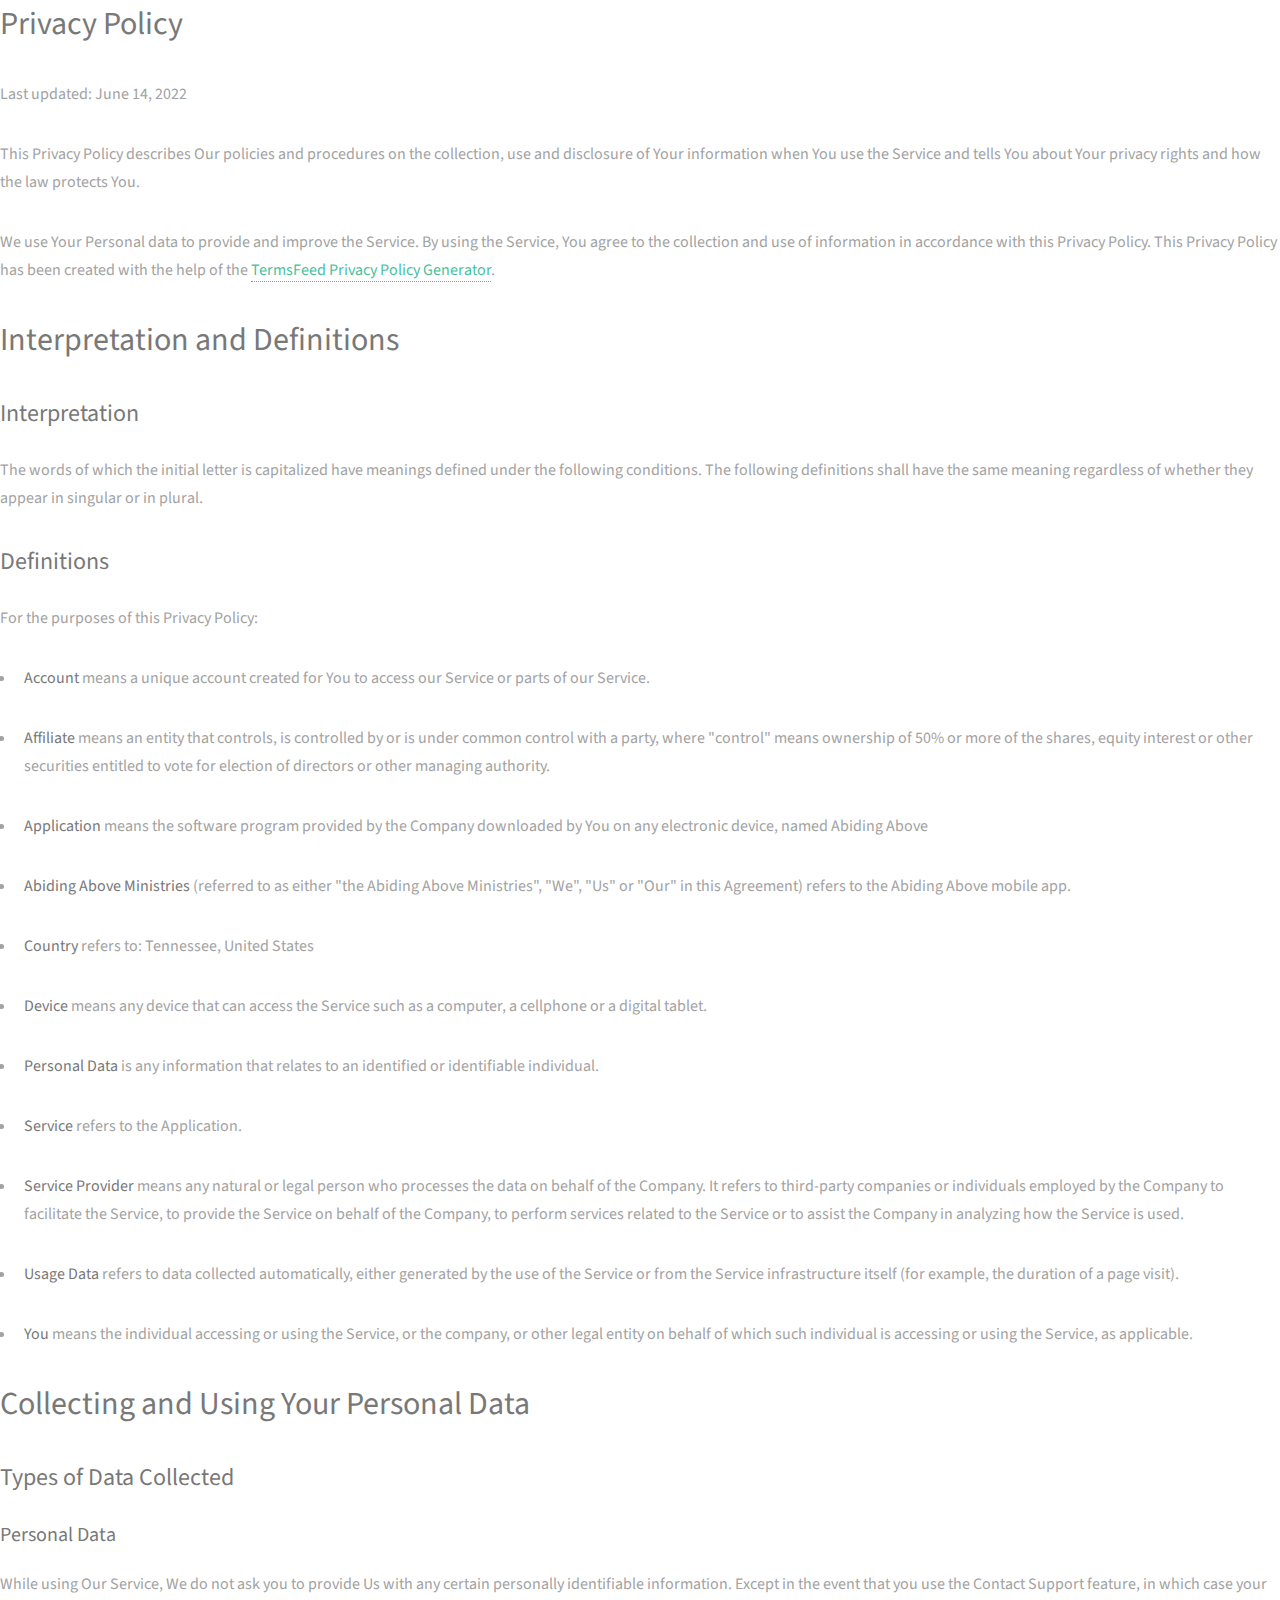
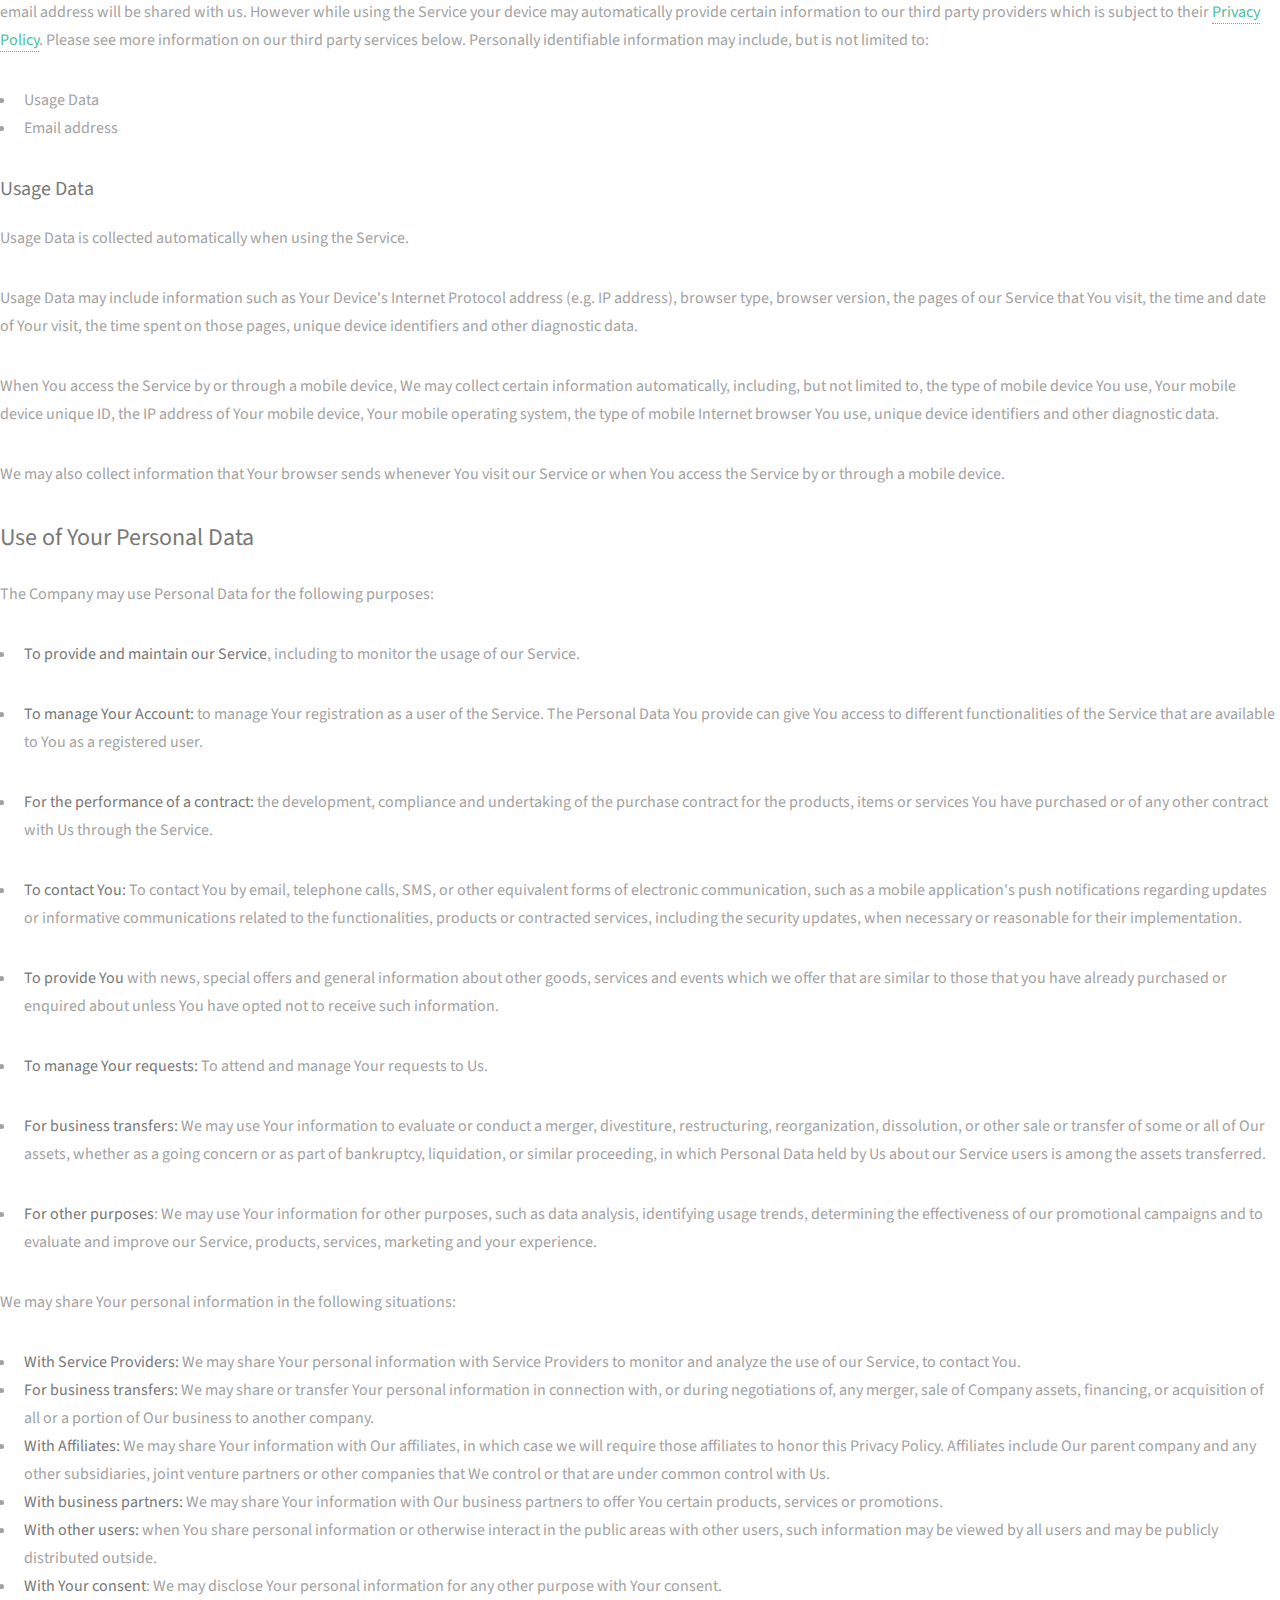
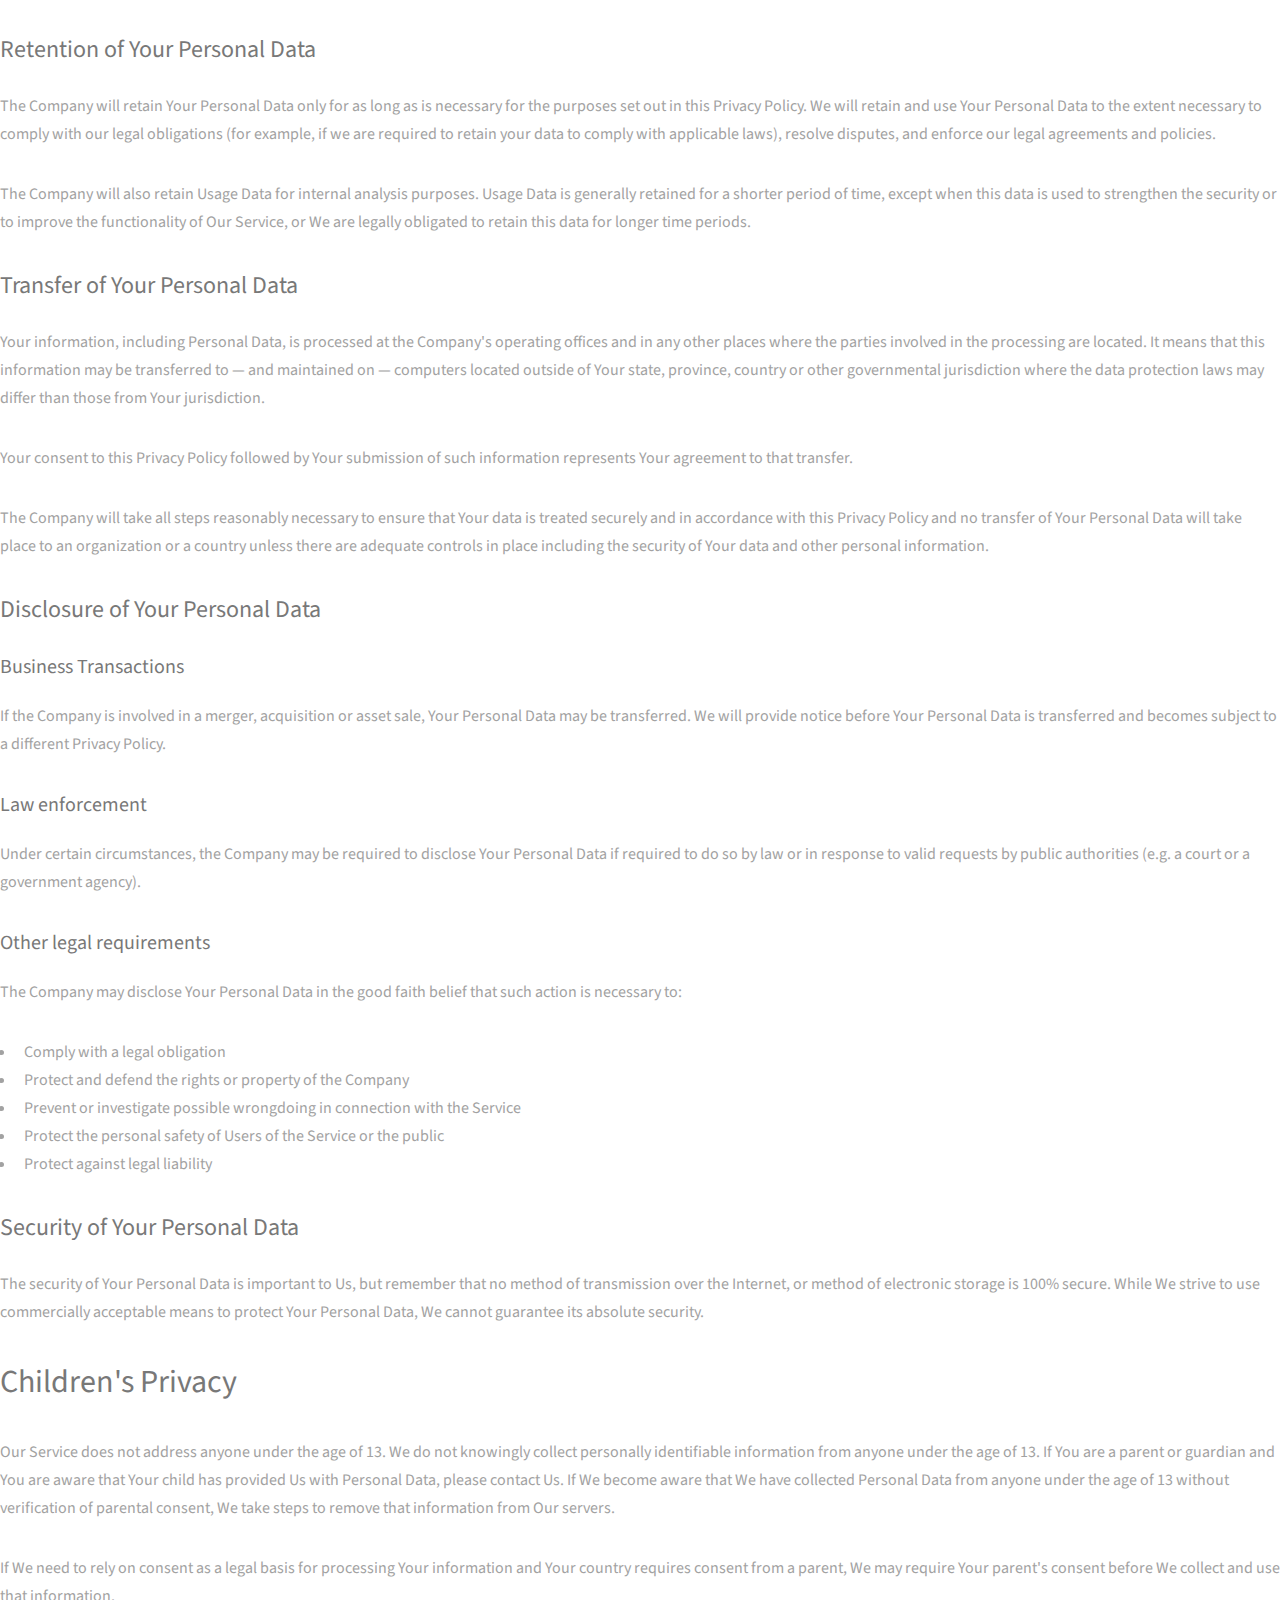
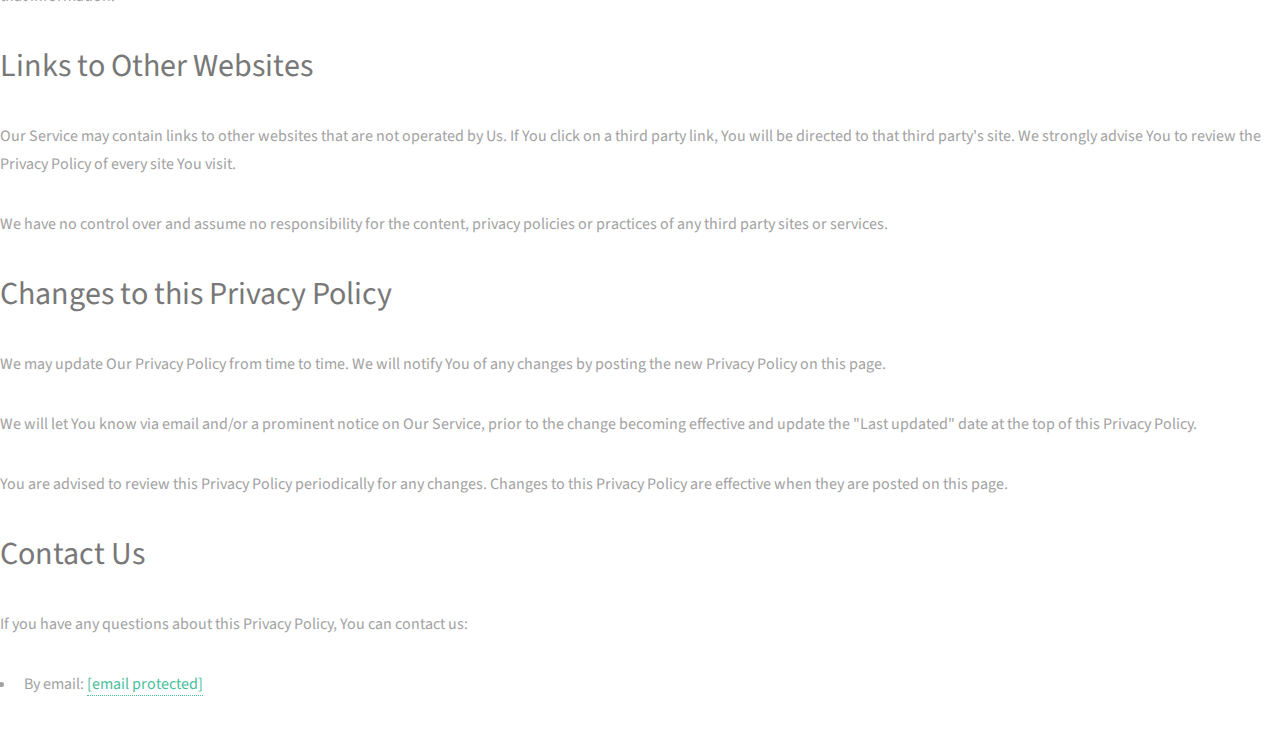
==== AAPrivacyPolicy.html @ 8db4593c "Add Privacy Policy html file(unfinished)" ====
<head>
    <title>Abiding Above Privacy Policy</title>
    <meta charset="utf-8" />
    <meta name="viewport" content="width=device-width, initial-scale=1, user-scalable=no" />
    <link rel="stylesheet" href="assets/css/main.css" />
</head>

<body>
    <h1>Privacy Policy</h1>
    <p>Last updated: June 14, 2022</p>
    <p>This Privacy Policy describes Our policies and procedures on the collection, use and disclosure of Your information when You use the Service and tells You about Your privacy rights and how the law protects You.</p>
    <p>We use Your Personal data to provide and improve the Service. By using the Service, You agree to the collection and use of information in accordance with this Privacy Policy. This Privacy Policy has been created with the help of the <a href="https://www.termsfeed.com/privacy-policy-generator/" target="_blank">TermsFeed Privacy Policy Generator</a>.</p>
    <h1>Interpretation and Definitions</h1>
    <h2>Interpretation</h2>
    <p>The words of which the initial letter is capitalized have meanings defined under the following conditions. The following definitions shall have the same meaning regardless of whether they appear in singular or in plural.</p>
    <h2>Definitions</h2>
    <p>For the purposes of this Privacy Policy:</p>
    <ul>
    <li>
    <p><strong>Account</strong> means a unique account created for You to access our Service or parts of our Service.</p>
    </li>
    <li>
    <p><strong>Affiliate</strong> means an entity that controls, is controlled by or is under common control with a party, where &quot;control&quot; means ownership of 50% or more of the shares, equity interest or other securities entitled to vote for election of directors or other managing authority.</p>
    </li>
    <li>
    <p><strong>Application</strong> means the software program provided by the Company downloaded by You on any electronic device, named Abiding Above</p>
    </li>
    <li>
    <p><strong>Abiding Above Ministries</strong> (referred to as either &quot;the Abiding Above Ministries&quot;, &quot;We&quot;, &quot;Us&quot; or &quot;Our&quot; in this Agreement) refers to the Abiding Above mobile app.</p>
    </li>
    <li>
    <p><strong>Country</strong> refers to: Tennessee, United States</p>
    </li>
    <li>
    <p><strong>Device</strong> means any device that can access the Service such as a computer, a cellphone or a digital tablet.</p>
    </li>
    <li>
    <p><strong>Personal Data</strong> is any information that relates to an identified or identifiable individual.</p>
    </li>
    <li>
    <p><strong>Service</strong> refers to the Application.</p>
    </li>
    <li>
    <p><strong>Service Provider</strong> means any natural or legal person who processes the data on behalf of the Company. It refers to third-party companies or individuals employed by the Company to facilitate the Service, to provide the Service on behalf of the Company, to perform services related to the Service or to assist the Company in analyzing how the Service is used.</p>
    </li>
    <li>
    <p><strong>Usage Data</strong> refers to data collected automatically, either generated by the use of the Service or from the Service infrastructure itself (for example, the duration of a page visit).</p>
    </li>
    <li>
    <p><strong>You</strong> means the individual accessing or using the Service, or the company, or other legal entity on behalf of which such individual is accessing or using the Service, as applicable.</p>
    </li>
    </ul>
    <h1>Collecting and Using Your Personal Data</h1>
    <h2>Types of Data Collected</h2>
    <h3>Personal Data</h3>
    <p>While using Our Service, We do not ask you to provide Us with any certain personally identifiable information. Except in the event that you use the Contact Support feature, in which case your email address will be shared with us.  However while using the Service your device may automatically provide certain information to our third party providers which is subject to their <a href="https://policies.google.com/privacy" target="_blank">Privacy Policy</a>.  Please see more information on our third party services below.  Personally identifiable information may include, but is not limited to:</p>
    <ul>
    <li>Usage Data</li>
    <li>Email address</li>
    </ul>
    <h3>Usage Data</h3>
    <p>Usage Data is collected automatically when using the Service.</p>
    <p>Usage Data may include information such as Your Device's Internet Protocol address (e.g. IP address), browser type, browser version, the pages of our Service that You visit, the time and date of Your visit, the time spent on those pages, unique device identifiers and other diagnostic data.</p>
    <p>When You access the Service by or through a mobile device, We may collect certain information automatically, including, but not limited to, the type of mobile device You use, Your mobile device unique ID, the IP address of Your mobile device, Your mobile operating system, the type of mobile Internet browser You use, unique device identifiers and other diagnostic data.</p>
    <p>We may also collect information that Your browser sends whenever You visit our Service or when You access the Service by or through a mobile device.</p>
    <h2>Use of Your Personal Data</h2>
    <p>The Company may use Personal Data for the following purposes:</p>
    <ul>
    <li>
    <p><strong>To provide and maintain our Service</strong>, including to monitor the usage of our Service.</p>
    </li>
    <li>
    <p><strong>To manage Your Account:</strong> to manage Your registration as a user of the Service. The Personal Data You provide can give You access to different functionalities of the Service that are available to You as a registered user.</p>
    </li>
    <li>
    <p><strong>For the performance of a contract:</strong> the development, compliance and undertaking of the purchase contract for the products, items or services You have purchased or of any other contract with Us through the Service.</p>
    </li>
    <li>
    <p><strong>To contact You:</strong> To contact You by email, telephone calls, SMS, or other equivalent forms of electronic communication, such as a mobile application's push notifications regarding updates or informative communications related to the functionalities, products or contracted services, including the security updates, when necessary or reasonable for their implementation.</p>
    </li>
    <li>
    <p><strong>To provide You</strong> with news, special offers and general information about other goods, services and events which we offer that are similar to those that you have already purchased or enquired about unless You have opted not to receive such information.</p>
    </li>
    <li>
    <p><strong>To manage Your requests:</strong> To attend and manage Your requests to Us.</p>
    </li>
    <li>
    <p><strong>For business transfers:</strong> We may use Your information to evaluate or conduct a merger, divestiture, restructuring, reorganization, dissolution, or other sale or transfer of some or all of Our assets, whether as a going concern or as part of bankruptcy, liquidation, or similar proceeding, in which Personal Data held by Us about our Service users is among the assets transferred.</p>
    </li>
    <li>
    <p><strong>For other purposes</strong>: We may use Your information for other purposes, such as data analysis, identifying usage trends, determining the effectiveness of our promotional campaigns and to evaluate and improve our Service, products, services, marketing and your experience.</p>
    </li>
    </ul>
    <p>We may share Your personal information in the following situations:</p>
    <ul>
    <li><strong>With Service Providers:</strong> We may share Your personal information with Service Providers to monitor and analyze the use of our Service, to contact You.</li>
    <li><strong>For business transfers:</strong> We may share or transfer Your personal information in connection with, or during negotiations of, any merger, sale of Company assets, financing, or acquisition of all or a portion of Our business to another company.</li>
    <li><strong>With Affiliates:</strong> We may share Your information with Our affiliates, in which case we will require those affiliates to honor this Privacy Policy. Affiliates include Our parent company and any other subsidiaries, joint venture partners or other companies that We control or that are under common control with Us.</li>
    <li><strong>With business partners:</strong> We may share Your information with Our business partners to offer You certain products, services or promotions.</li>
    <li><strong>With other users:</strong> when You share personal information or otherwise interact in the public areas with other users, such information may be viewed by all users and may be publicly distributed outside.</li>
    <li><strong>With Your consent</strong>: We may disclose Your personal information for any other purpose with Your consent.</li>
    </ul>
    <h2>Retention of Your Personal Data</h2>
    <p>The Company will retain Your Personal Data only for as long as is necessary for the purposes set out in this Privacy Policy. We will retain and use Your Personal Data to the extent necessary to comply with our legal obligations (for example, if we are required to retain your data to comply with applicable laws), resolve disputes, and enforce our legal agreements and policies.</p>
    <p>The Company will also retain Usage Data for internal analysis purposes. Usage Data is generally retained for a shorter period of time, except when this data is used to strengthen the security or to improve the functionality of Our Service, or We are legally obligated to retain this data for longer time periods.</p>
    <h2>Transfer of Your Personal Data</h2>
    <p>Your information, including Personal Data, is processed at the Company's operating offices and in any other places where the parties involved in the processing are located. It means that this information may be transferred to — and maintained on — computers located outside of Your state, province, country or other governmental jurisdiction where the data protection laws may differ than those from Your jurisdiction.</p>
    <p>Your consent to this Privacy Policy followed by Your submission of such information represents Your agreement to that transfer.</p>
    <p>The Company will take all steps reasonably necessary to ensure that Your data is treated securely and in accordance with this Privacy Policy and no transfer of Your Personal Data will take place to an organization or a country unless there are adequate controls in place including the security of Your data and other personal information.</p>
    <h2>Disclosure of Your Personal Data</h2>
    <h3>Business Transactions</h3>
    <p>If the Company is involved in a merger, acquisition or asset sale, Your Personal Data may be transferred. We will provide notice before Your Personal Data is transferred and becomes subject to a different Privacy Policy.</p>
    <h3>Law enforcement</h3>
    <p>Under certain circumstances, the Company may be required to disclose Your Personal Data if required to do so by law or in response to valid requests by public authorities (e.g. a court or a government agency).</p>
    <h3>Other legal requirements</h3>
    <p>The Company may disclose Your Personal Data in the good faith belief that such action is necessary to:</p>
    <ul>
    <li>Comply with a legal obligation</li>
    <li>Protect and defend the rights or property of the Company</li>
    <li>Prevent or investigate possible wrongdoing in connection with the Service</li>
    <li>Protect the personal safety of Users of the Service or the public</li>
    <li>Protect against legal liability</li>
    </ul>
    <h2>Security of Your Personal Data</h2>
    <p>The security of Your Personal Data is important to Us, but remember that no method of transmission over the Internet, or method of electronic storage is 100% secure. While We strive to use commercially acceptable means to protect Your Personal Data, We cannot guarantee its absolute security.</p>
    <h1>Children's Privacy</h1>
    <p>Our Service does not address anyone under the age of 13. We do not knowingly collect personally identifiable information from anyone under the age of 13. If You are a parent or guardian and You are aware that Your child has provided Us with Personal Data, please contact Us. If We become aware that We have collected Personal Data from anyone under the age of 13 without verification of parental consent, We take steps to remove that information from Our servers.</p>
    <p>If We need to rely on consent as a legal basis for processing Your information and Your country requires consent from a parent, We may require Your parent's consent before We collect and use that information.</p>
    <h1>Links to Other Websites</h1>
    <p>Our Service may contain links to other websites that are not operated by Us. If You click on a third party link, You will be directed to that third party's site. We strongly advise You to review the Privacy Policy of every site You visit.</p>
    <p>We have no control over and assume no responsibility for the content, privacy policies or practices of any third party sites or services.</p>
    <h1>Changes to this Privacy Policy</h1>
    <p>We may update Our Privacy Policy from time to time. We will notify You of any changes by posting the new Privacy Policy on this page.</p>
    <p>We will let You know via email and/or a prominent notice on Our Service, prior to the change becoming effective and update the &quot;Last updated&quot; date at the top of this Privacy Policy.</p>
    <p>You are advised to review this Privacy Policy periodically for any changes. Changes to this Privacy Policy are effective when they are posted on this page.</p>
    <h1>Contact Us</h1>
    <p>If you have any questions about this Privacy Policy, You can contact us:</p>
    <ul>
    <li>By email: <a href="/cdn-cgi/l/email-protection" class="__cf_email__" data-cfemail="6d0e0509020a081e09081b2d0a000c0401430e0200">[email&#160;protected]</a></li>
    </ul><script data-cfasync="false" src="/cdn-cgi/scripts/5c5dd728/cloudflare-static/email-decode.min.js"></script>   
</body>
---- assets/css/main.css ----
@import url("fontawesome-all.min.css");
@import url("https://fonts.googleapis.com/css?family=Source+Sans+Pro:400,400italic");

/*
	Strata by HTML5 UP
	html5up.net | @ajlkn
	Free for personal and commercial use under the CCA 3.0 license (html5up.net/license)
*/

html, body, div, span, applet, object,
iframe, h1, h2, h3, h4, h5, h6, p, blockquote,
pre, a, abbr, acronym, address, big, cite,
code, del, dfn, em, img, ins, kbd, q, s, samp,
small, strike, strong, sub, sup, tt, var, b,
u, i, center, dl, dt, dd, ol, ul, li, fieldset,
form, label, legend, table, caption, tbody,
tfoot, thead, tr, th, td, article, aside,
canvas, details, embed, figure, figcaption,
footer, header, hgroup, menu, nav, output, ruby,
section, summary, time, mark, audio, video {
	margin: 0;
	padding: 0;
	border: 0;
	font-size: 100%;
	font: inherit;
	vertical-align: baseline;}

article, aside, details, figcaption, figure,
footer, header, hgroup, menu, nav, section {
	display: block;}

body {
	line-height: 1;
}

ol, ul {
	list-style: none;
}

blockquote, q {
	quotes: none;
}

	blockquote:before, blockquote:after, q:before, q:after {
		content: '';
		content: none;
	}

table {
	border-collapse: collapse;
	border-spacing: 0;
}

body {
	-webkit-text-size-adjust: none;
}

mark {
	background-color: transparent;
	color: inherit;
}

input::-moz-focus-inner {
	border: 0;
	padding: 0;
}

input, select, textarea {
	-moz-appearance: none;
	-webkit-appearance: none;
	-ms-appearance: none;
	appearance: none;
}

/* Basic */

	html {
		box-sizing: border-box;
	}

	*, *:before, *:after {
		box-sizing: inherit;
	}

	body {
		background: #fff;
	}

		body.is-preload *, body.is-preload *:before, body.is-preload *:after {
			-moz-animation: none !important;
			-webkit-animation: none !important;
			-ms-animation: none !important;
			animation: none !important;
			-moz-transition: none !important;
			-webkit-transition: none !important;
			-ms-transition: none !important;
			transition: none !important;
		}

	body, input, select, textarea {
		color: #a2a2a2;
		font-family: "Source Sans Pro", Helvetica, sans-serif;
		font-size: 16pt;
		font-weight: 400;
		line-height: 1.75em;
	}

	a {
		-moz-transition: color 0.2s ease-in-out, border-color 0.2s ease-in-out;
		-webkit-transition: color 0.2s ease-in-out, border-color 0.2s ease-in-out;
		-ms-transition: color 0.2s ease-in-out, border-color 0.2s ease-in-out;
		transition: color 0.2s ease-in-out, border-color 0.2s ease-in-out;
		border-bottom: dotted 1px;
		color: #49bf9d;
		text-decoration: none;
	}

		a:hover {
			border-bottom-color: transparent;
			color: #49bf9d !important;
			text-decoration: none;
		}

	strong, b {
		color: #787878;
		font-weight: 400;
	}

	em, i {
		font-style: italic;
	}

	p {
		margin: 0 0 2em 0;
	}

	h1, h2, h3, h4, h5, h6 {
		color: #787878;
		font-weight: 400;
		line-height: 1em;
		margin: 0 0 1em 0;
	}

		h1 a, h2 a, h3 a, h4 a, h5 a, h6 a {
			color: inherit;
			text-decoration: none;
		}

	h1 {
		font-size: 2em;
		line-height: 1.5em;
	}

	h2 {
		font-size: 1.5em;
		line-height: 1.5em;
	}

	h3 {
		font-size: 1.25em;
		line-height: 1.5em;
	}

	h4 {
		font-size: 1.1em;
		line-height: 1.5em;
	}

	h5 {
		font-size: 0.9em;
		line-height: 1.5em;
	}

	h6 {
		font-size: 0.7em;
		line-height: 1.5em;
	}

	sub {
		font-size: 0.8em;
		position: relative;
		top: 0.5em;
	}

	sup {
		font-size: 0.8em;
		position: relative;
		top: -0.5em;
	}

	hr {
		border: 0;
		border-bottom: solid 2px #efefef;
		margin: 2em 0;
	}

		hr.major {
			margin: 3em 0;
		}

	blockquote {
		border-left: solid 6px #efefef;
		font-style: italic;
		margin: 0 0 2em 0;
		padding: 0.5em 0 0.5em 1.5em;
	}

	code {
		background: #f7f7f7;
		border-radius: 0.35em;
		border: solid 2px #efefef;
		font-family: "Courier New", monospace;
		font-size: 0.9em;
		margin: 0 0.25em;
		padding: 0.25em 0.65em;
	}

	pre {
		-webkit-overflow-scrolling: touch;
		font-family: "Courier New", monospace;
		font-size: 0.9em;
		margin: 0 0 2em 0;
	}

		pre code {
			display: block;
			line-height: 1.75em;
			padding: 1em 1.5em;
			overflow-x: auto;
		}

	.align-left {
		text-align: left;
	}

	.align-center {
		text-align: center;
	}

	.align-right {
		text-align: right;
	}

/* Container */

	.container {
		margin: 0 auto;
		max-width: calc(100% - 4em);
		width: 100%;
	}

		.container.xsmall {
			width: 25%;
		}

		.container.small {
			width: 50%;
		}

		.container.medium {
			width: 75%;
		}

		.container.large {
			width: 125%;
		}

		.container.xlarge {
			width: 150%;
		}

		.container.max {
			width: 100%;
		}

		@media screen and (max-width: 980px) {

			.container {
				width: 100% !important;
				max-width: 100% !important;
			}

		}

		@media screen and (max-width: 480px) {

			.container {
				max-width: calc(100% - 3em);
			}

		}

/* Row */

	.row {
		display: flex;
		flex-wrap: wrap;
		box-sizing: border-box;
		align-items: stretch;
	}

		.row > * {
			box-sizing: border-box;
		}

		.row.gtr-uniform > * > :last-child {
			margin-bottom: 0;
		}

		.row.aln-left {
			justify-content: flex-start;
		}

		.row.aln-center {
			justify-content: center;
		}

		.row.aln-right {
			justify-content: flex-end;
		}

		.row.aln-top {
			align-items: flex-start;
		}

		.row.aln-middle {
			align-items: center;
		}

		.row.aln-bottom {
			align-items: flex-end;
		}

		.row > .imp {
			order: -1;
		}

		.row > .col-1 {
			width: 8.33333%;
		}

		.row > .off-1 {
			margin-left: 8.33333%;
		}

		.row > .col-2 {
			width: 16.66667%;
		}

		.row > .off-2 {
			margin-left: 16.66667%;
		}

		.row > .col-3 {
			width: 25%;
		}

		.row > .off-3 {
			margin-left: 25%;
		}

		.row > .col-4 {
			width: 33.33333%;
		}

		.row > .off-4 {
			margin-left: 33.33333%;
		}

		.row > .col-5 {
			width: 41.66667%;
		}

		.row > .off-5 {
			margin-left: 41.66667%;
		}

		.row > .col-6 {
			width: 50%;
		}

		.row > .off-6 {
			margin-left: 50%;
		}

		.row > .col-7 {
			width: 58.33333%;
		}

		.row > .off-7 {
			margin-left: 58.33333%;
		}

		.row > .col-8 {
			width: 66.66667%;
		}

		.row > .off-8 {
			margin-left: 66.66667%;
		}

		.row > .col-9 {
			width: 75%;
		}

		.row > .off-9 {
			margin-left: 75%;
		}

		.row > .col-10 {
			width: 83.33333%;
		}

		.row > .off-10 {
			margin-left: 83.33333%;
		}

		.row > .col-11 {
			width: 91.66667%;
		}

		.row > .off-11 {
			margin-left: 91.66667%;
		}

		.row > .col-12 {
			width: 100%;
		}

		.row > .off-12 {
			margin-left: 100%;
		}

		.row.gtr-0 {
			margin-top: 0;
			margin-left: 0em;
		}

			.row.gtr-0 > * {
				padding: 0 0 0 0em;
			}

			.row.gtr-0.gtr-uniform {
				margin-top: 0em;
			}

				.row.gtr-0.gtr-uniform > * {
					padding-top: 0em;
				}

		.row.gtr-25 {
			margin-top: 0;
			margin-left: -0.625em;
		}

			.row.gtr-25 > * {
				padding: 0 0 0 0.625em;
			}

			.row.gtr-25.gtr-uniform {
				margin-top: -0.625em;
			}

				.row.gtr-25.gtr-uniform > * {
					padding-top: 0.625em;
				}

		.row.gtr-50 {
			margin-top: 0;
			margin-left: -1.25em;
		}

			.row.gtr-50 > * {
				padding: 0 0 0 1.25em;
			}

			.row.gtr-50.gtr-uniform {
				margin-top: -1.25em;
			}

				.row.gtr-50.gtr-uniform > * {
					padding-top: 1.25em;
				}

		.row {
			margin-top: 0;
			margin-left: -2.5em;
		}

			.row > * {
				padding: 0 0 0 2.5em;
			}

			.row.gtr-uniform {
				margin-top: -2.5em;
			}

				.row.gtr-uniform > * {
					padding-top: 2.5em;
				}

		.row.gtr-150 {
			margin-top: 0;
			margin-left: -3.75em;
		}

			.row.gtr-150 > * {
				padding: 0 0 0 3.75em;
			}

			.row.gtr-150.gtr-uniform {
				margin-top: -3.75em;
			}

				.row.gtr-150.gtr-uniform > * {
					padding-top: 3.75em;
				}

		.row.gtr-200 {
			margin-top: 0;
			margin-left: -5em;
		}

			.row.gtr-200 > * {
				padding: 0 0 0 5em;
			}

			.row.gtr-200.gtr-uniform {
				margin-top: -5em;
			}

				.row.gtr-200.gtr-uniform > * {
					padding-top: 5em;
				}

		@media screen and (max-width: 1800px) {

			.row {
				display: flex;
				flex-wrap: wrap;
				box-sizing: border-box;
				align-items: stretch;
			}

				.row > * {
					box-sizing: border-box;
				}

				.row.gtr-uniform > * > :last-child {
					margin-bottom: 0;
				}

				.row.aln-left {
					justify-content: flex-start;
				}

				.row.aln-center {
					justify-content: center;
				}

				.row.aln-right {
					justify-content: flex-end;
				}

				.row.aln-top {
					align-items: flex-start;
				}

				.row.aln-middle {
					align-items: center;
				}

				.row.aln-bottom {
					align-items: flex-end;
				}

				.row > .imp-xlarge {
					order: -1;
				}

				.row > .col-1-xlarge {
					width: 8.33333%;
				}

				.row > .off-1-xlarge {
					margin-left: 8.33333%;
				}

				.row > .col-2-xlarge {
					width: 16.66667%;
				}

				.row > .off-2-xlarge {
					margin-left: 16.66667%;
				}

				.row > .col-3-xlarge {
					width: 25%;
				}

				.row > .off-3-xlarge {
					margin-left: 25%;
				}

				.row > .col-4-xlarge {
					width: 33.33333%;
				}

				.row > .off-4-xlarge {
					margin-left: 33.33333%;
				}

				.row > .col-5-xlarge {
					width: 41.66667%;
				}

				.row > .off-5-xlarge {
					margin-left: 41.66667%;
				}

				.row > .col-6-xlarge {
					width: 50%;
				}

				.row > .off-6-xlarge {
					margin-left: 50%;
				}

				.row > .col-7-xlarge {
					width: 58.33333%;
				}

				.row > .off-7-xlarge {
					margin-left: 58.33333%;
				}

				.row > .col-8-xlarge {
					width: 66.66667%;
				}

				.row > .off-8-xlarge {
					margin-left: 66.66667%;
				}

				.row > .col-9-xlarge {
					width: 75%;
				}

				.row > .off-9-xlarge {
					margin-left: 75%;
				}

				.row > .col-10-xlarge {
					width: 83.33333%;
				}

				.row > .off-10-xlarge {
					margin-left: 83.33333%;
				}

				.row > .col-11-xlarge {
					width: 91.66667%;
				}

				.row > .off-11-xlarge {
					margin-left: 91.66667%;
				}

				.row > .col-12-xlarge {
					width: 100%;
				}

				.row > .off-12-xlarge {
					margin-left: 100%;
				}

				.row.gtr-0 {
					margin-top: 0;
					margin-left: 0em;
				}

					.row.gtr-0 > * {
						padding: 0 0 0 0em;
					}

					.row.gtr-0.gtr-uniform {
						margin-top: 0em;
					}

						.row.gtr-0.gtr-uniform > * {
							padding-top: 0em;
						}

				.row.gtr-25 {
					margin-top: 0;
					margin-left: -0.625em;
				}

					.row.gtr-25 > * {
						padding: 0 0 0 0.625em;
					}

					.row.gtr-25.gtr-uniform {
						margin-top: -0.625em;
					}

						.row.gtr-25.gtr-uniform > * {
							padding-top: 0.625em;
						}

				.row.gtr-50 {
					margin-top: 0;
					margin-left: -1.25em;
				}

					.row.gtr-50 > * {
						padding: 0 0 0 1.25em;
					}

					.row.gtr-50.gtr-uniform {
						margin-top: -1.25em;
					}

						.row.gtr-50.gtr-uniform > * {
							padding-top: 1.25em;
						}

				.row {
					margin-top: 0;
					margin-left: -2.5em;
				}

					.row > * {
						padding: 0 0 0 2.5em;
					}

					.row.gtr-uniform {
						margin-top: -2.5em;
					}

						.row.gtr-uniform > * {
							padding-top: 2.5em;
						}

				.row.gtr-150 {
					margin-top: 0;
					margin-left: -3.75em;
				}

					.row.gtr-150 > * {
						padding: 0 0 0 3.75em;
					}

					.row.gtr-150.gtr-uniform {
						margin-top: -3.75em;
					}

						.row.gtr-150.gtr-uniform > * {
							padding-top: 3.75em;
						}

				.row.gtr-200 {
					margin-top: 0;
					margin-left: -5em;
				}

					.row.gtr-200 > * {
						padding: 0 0 0 5em;
					}

					.row.gtr-200.gtr-uniform {
						margin-top: -5em;
					}

						.row.gtr-200.gtr-uniform > * {
							padding-top: 5em;
						}

		}

		@media screen and (max-width: 1280px) {

			.row {
				display: flex;
				flex-wrap: wrap;
				box-sizing: border-box;
				align-items: stretch;
			}

				.row > * {
					box-sizing: border-box;
				}

				.row.gtr-uniform > * > :last-child {
					margin-bottom: 0;
				}

				.row.aln-left {
					justify-content: flex-start;
				}

				.row.aln-center {
					justify-content: center;
				}

				.row.aln-right {
					justify-content: flex-end;
				}

				.row.aln-top {
					align-items: flex-start;
				}

				.row.aln-middle {
					align-items: center;
				}

				.row.aln-bottom {
					align-items: flex-end;
				}

				.row > .imp-large {
					order: -1;
				}

				.row > .col-1-large {
					width: 8.33333%;
				}

				.row > .off-1-large {
					margin-left: 8.33333%;
				}

				.row > .col-2-large {
					width: 16.66667%;
				}

				.row > .off-2-large {
					margin-left: 16.66667%;
				}

				.row > .col-3-large {
					width: 25%;
				}

				.row > .off-3-large {
					margin-left: 25%;
				}

				.row > .col-4-large {
					width: 33.33333%;
				}

				.row > .off-4-large {
					margin-left: 33.33333%;
				}

				.row > .col-5-large {
					width: 41.66667%;
				}

				.row > .off-5-large {
					margin-left: 41.66667%;
				}

				.row > .col-6-large {
					width: 50%;
				}

				.row > .off-6-large {
					margin-left: 50%;
				}

				.row > .col-7-large {
					width: 58.33333%;
				}

				.row > .off-7-large {
					margin-left: 58.33333%;
				}

				.row > .col-8-large {
					width: 66.66667%;
				}

				.row > .off-8-large {
					margin-left: 66.66667%;
				}

				.row > .col-9-large {
					width: 75%;
				}

				.row > .off-9-large {
					margin-left: 75%;
				}

				.row > .col-10-large {
					width: 83.33333%;
				}

				.row > .off-10-large {
					margin-left: 83.33333%;
				}

				.row > .col-11-large {
					width: 91.66667%;
				}

				.row > .off-11-large {
					margin-left: 91.66667%;
				}

				.row > .col-12-large {
					width: 100%;
				}

				.row > .off-12-large {
					margin-left: 100%;
				}

				.row.gtr-0 {
					margin-top: 0;
					margin-left: 0em;
				}

					.row.gtr-0 > * {
						padding: 0 0 0 0em;
					}

					.row.gtr-0.gtr-uniform {
						margin-top: 0em;
					}

						.row.gtr-0.gtr-uniform > * {
							padding-top: 0em;
						}

				.row.gtr-25 {
					margin-top: 0;
					margin-left: -0.5em;
				}

					.row.gtr-25 > * {
						padding: 0 0 0 0.5em;
					}

					.row.gtr-25.gtr-uniform {
						margin-top: -0.5em;
					}

						.row.gtr-25.gtr-uniform > * {
							padding-top: 0.5em;
						}

				.row.gtr-50 {
					margin-top: 0;
					margin-left: -1em;
				}

					.row.gtr-50 > * {
						padding: 0 0 0 1em;
					}

					.row.gtr-50.gtr-uniform {
						margin-top: -1em;
					}

						.row.gtr-50.gtr-uniform > * {
							padding-top: 1em;
						}

				.row {
					margin-top: 0;
					margin-left: -2em;
				}

					.row > * {
						padding: 0 0 0 2em;
					}

					.row.gtr-uniform {
						margin-top: -2em;
					}

						.row.gtr-uniform > * {
							padding-top: 2em;
						}

				.row.gtr-150 {
					margin-top: 0;
					margin-left: -3em;
				}

					.row.gtr-150 > * {
						padding: 0 0 0 3em;
					}

					.row.gtr-150.gtr-uniform {
						margin-top: -3em;
					}

						.row.gtr-150.gtr-uniform > * {
							padding-top: 3em;
						}

				.row.gtr-200 {
					margin-top: 0;
					margin-left: -4em;
				}

					.row.gtr-200 > * {
						padding: 0 0 0 4em;
					}

					.row.gtr-200.gtr-uniform {
						margin-top: -4em;
					}

						.row.gtr-200.gtr-uniform > * {
							padding-top: 4em;
						}

		}

		@media screen and (max-width: 980px) {

			.row {
				display: flex;
				flex-wrap: wrap;
				box-sizing: border-box;
				align-items: stretch;
			}

				.row > * {
					box-sizing: border-box;
				}

				.row.gtr-uniform > * > :last-child {
					margin-bottom: 0;
				}

				.row.aln-left {
					justify-content: flex-start;
				}

				.row.aln-center {
					justify-content: center;
				}

				.row.aln-right {
					justify-content: flex-end;
				}

				.row.aln-top {
					align-items: flex-start;
				}

				.row.aln-middle {
					align-items: center;
				}

				.row.aln-bottom {
					align-items: flex-end;
				}

				.row > .imp-medium {
					order: -1;
				}

				.row > .col-1-medium {
					width: 8.33333%;
				}

				.row > .off-1-medium {
					margin-left: 8.33333%;
				}

				.row > .col-2-medium {
					width: 16.66667%;
				}

				.row > .off-2-medium {
					margin-left: 16.66667%;
				}

				.row > .col-3-medium {
					width: 25%;
				}

				.row > .off-3-medium {
					margin-left: 25%;
				}

				.row > .col-4-medium {
					width: 33.33333%;
				}

				.row > .off-4-medium {
					margin-left: 33.33333%;
				}

				.row > .col-5-medium {
					width: 41.66667%;
				}

				.row > .off-5-medium {
					margin-left: 41.66667%;
				}

				.row > .col-6-medium {
					width: 50%;
				}

				.row > .off-6-medium {
					margin-left: 50%;
				}

				.row > .col-7-medium {
					width: 58.33333%;
				}

				.row > .off-7-medium {
					margin-left: 58.33333%;
				}

				.row > .col-8-medium {
					width: 66.66667%;
				}

				.row > .off-8-medium {
					margin-left: 66.66667%;
				}

				.row > .col-9-medium {
					width: 75%;
				}

				.row > .off-9-medium {
					margin-left: 75%;
				}

				.row > .col-10-medium {
					width: 83.33333%;
				}

				.row > .off-10-medium {
					margin-left: 83.33333%;
				}

				.row > .col-11-medium {
					width: 91.66667%;
				}

				.row > .off-11-medium {
					margin-left: 91.66667%;
				}

				.row > .col-12-medium {
					width: 100%;
				}

				.row > .off-12-medium {
					margin-left: 100%;
				}

				.row.gtr-0 {
					margin-top: 0;
					margin-left: 0em;
				}

					.row.gtr-0 > * {
						padding: 0 0 0 0em;
					}

					.row.gtr-0.gtr-uniform {
						margin-top: 0em;
					}

						.row.gtr-0.gtr-uniform > * {
							padding-top: 0em;
						}

				.row.gtr-25 {
					margin-top: 0;
					margin-left: -0.5em;
				}

					.row.gtr-25 > * {
						padding: 0 0 0 0.5em;
					}

					.row.gtr-25.gtr-uniform {
						margin-top: -0.5em;
					}

						.row.gtr-25.gtr-uniform > * {
							padding-top: 0.5em;
						}

				.row.gtr-50 {
					margin-top: 0;
					margin-left: -1em;
				}

					.row.gtr-50 > * {
						padding: 0 0 0 1em;
					}

					.row.gtr-50.gtr-uniform {
						margin-top: -1em;
					}

						.row.gtr-50.gtr-uniform > * {
							padding-top: 1em;
						}

				.row {
					margin-top: 0;
					margin-left: -2em;
				}

					.row > * {
						padding: 0 0 0 2em;
					}

					.row.gtr-uniform {
						margin-top: -2em;
					}

						.row.gtr-uniform > * {
							padding-top: 2em;
						}

				.row.gtr-150 {
					margin-top: 0;
					margin-left: -3em;
				}

					.row.gtr-150 > * {
						padding: 0 0 0 3em;
					}

					.row.gtr-150.gtr-uniform {
						margin-top: -3em;
					}

						.row.gtr-150.gtr-uniform > * {
							padding-top: 3em;
						}

				.row.gtr-200 {
					margin-top: 0;
					margin-left: -4em;
				}

					.row.gtr-200 > * {
						padding: 0 0 0 4em;
					}

					.row.gtr-200.gtr-uniform {
						margin-top: -4em;
					}

						.row.gtr-200.gtr-uniform > * {
							padding-top: 4em;
						}

		}

		@media screen and (max-width: 736px) {

			.row {
				display: flex;
				flex-wrap: wrap;
				box-sizing: border-box;
				align-items: stretch;
			}

				.row > * {
					box-sizing: border-box;
				}

				.row.gtr-uniform > * > :last-child {
					margin-bottom: 0;
				}

				.row.aln-left {
					justify-content: flex-start;
				}

				.row.aln-center {
					justify-content: center;
				}

				.row.aln-right {
					justify-content: flex-end;
				}

				.row.aln-top {
					align-items: flex-start;
				}

				.row.aln-middle {
					align-items: center;
				}

				.row.aln-bottom {
					align-items: flex-end;
				}

				.row > .imp-small {
					order: -1;
				}

				.row > .col-1-small {
					width: 8.33333%;
				}

				.row > .off-1-small {
					margin-left: 8.33333%;
				}

				.row > .col-2-small {
					width: 16.66667%;
				}

				.row > .off-2-small {
					margin-left: 16.66667%;
				}

				.row > .col-3-small {
					width: 25%;
				}

				.row > .off-3-small {
					margin-left: 25%;
				}

				.row > .col-4-small {
					width: 33.33333%;
				}

				.row > .off-4-small {
					margin-left: 33.33333%;
				}

				.row > .col-5-small {
					width: 41.66667%;
				}

				.row > .off-5-small {
					margin-left: 41.66667%;
				}

				.row > .col-6-small {
					width: 50%;
				}

				.row > .off-6-small {
					margin-left: 50%;
				}

				.row > .col-7-small {
					width: 58.33333%;
				}

				.row > .off-7-small {
					margin-left: 58.33333%;
				}

				.row > .col-8-small {
					width: 66.66667%;
				}

				.row > .off-8-small {
					margin-left: 66.66667%;
				}

				.row > .col-9-small {
					width: 75%;
				}

				.row > .off-9-small {
					margin-left: 75%;
				}

				.row > .col-10-small {
					width: 83.33333%;
				}

				.row > .off-10-small {
					margin-left: 83.33333%;
				}

				.row > .col-11-small {
					width: 91.66667%;
				}

				.row > .off-11-small {
					margin-left: 91.66667%;
				}

				.row > .col-12-small {
					width: 100%;
				}

				.row > .off-12-small {
					margin-left: 100%;
				}

				.row.gtr-0 {
					margin-top: 0;
					margin-left: 0em;
				}

					.row.gtr-0 > * {
						padding: 0 0 0 0em;
					}

					.row.gtr-0.gtr-uniform {
						margin-top: 0em;
					}

						.row.gtr-0.gtr-uniform > * {
							padding-top: 0em;
						}

				.row.gtr-25 {
					margin-top: 0;
					margin-left: -0.375em;
				}

					.row.gtr-25 > * {
						padding: 0 0 0 0.375em;
					}

					.row.gtr-25.gtr-uniform {
						margin-top: -0.375em;
					}

						.row.gtr-25.gtr-uniform > * {
							padding-top: 0.375em;
						}

				.row.gtr-50 {
					margin-top: 0;
					margin-left: -0.75em;
				}

					.row.gtr-50 > * {
						padding: 0 0 0 0.75em;
					}

					.row.gtr-50.gtr-uniform {
						margin-top: -0.75em;
					}

						.row.gtr-50.gtr-uniform > * {
							padding-top: 0.75em;
						}

				.row {
					margin-top: 0;
					margin-left: -1.5em;
				}

					.row > * {
						padding: 0 0 0 1.5em;
					}

					.row.gtr-uniform {
						margin-top: -1.5em;
					}

						.row.gtr-uniform > * {
							padding-top: 1.5em;
						}

				.row.gtr-150 {
					margin-top: 0;
					margin-left: -2.25em;
				}

					.row.gtr-150 > * {
						padding: 0 0 0 2.25em;
					}

					.row.gtr-150.gtr-uniform {
						margin-top: -2.25em;
					}

						.row.gtr-150.gtr-uniform > * {
							padding-top: 2.25em;
						}

				.row.gtr-200 {
					margin-top: 0;
					margin-left: -3em;
				}

					.row.gtr-200 > * {
						padding: 0 0 0 3em;
					}

					.row.gtr-200.gtr-uniform {
						margin-top: -3em;
					}

						.row.gtr-200.gtr-uniform > * {
							padding-top: 3em;
						}

		}

		@media screen and (max-width: 480px) {

			.row {
				display: flex;
				flex-wrap: wrap;
				box-sizing: border-box;
				align-items: stretch;
			}

				.row > * {
					box-sizing: border-box;
				}

				.row.gtr-uniform > * > :last-child {
					margin-bottom: 0;
				}

				.row.aln-left {
					justify-content: flex-start;
				}

				.row.aln-center {
					justify-content: center;
				}

				.row.aln-right {
					justify-content: flex-end;
				}

				.row.aln-top {
					align-items: flex-start;
				}

				.row.aln-middle {
					align-items: center;
				}

				.row.aln-bottom {
					align-items: flex-end;
				}

				.row > .imp-xsmall {
					order: -1;
				}

				.row > .col-1-xsmall {
					width: 8.33333%;
				}

				.row > .off-1-xsmall {
					margin-left: 8.33333%;
				}

				.row > .col-2-xsmall {
					width: 16.66667%;
				}

				.row > .off-2-xsmall {
					margin-left: 16.66667%;
				}

				.row > .col-3-xsmall {
					width: 25%;
				}

				.row > .off-3-xsmall {
					margin-left: 25%;
				}

				.row > .col-4-xsmall {
					width: 33.33333%;
				}

				.row > .off-4-xsmall {
					margin-left: 33.33333%;
				}

				.row > .col-5-xsmall {
					width: 41.66667%;
				}

				.row > .off-5-xsmall {
					margin-left: 41.66667%;
				}

				.row > .col-6-xsmall {
					width: 50%;
				}

				.row > .off-6-xsmall {
					margin-left: 50%;
				}

				.row > .col-7-xsmall {
					width: 58.33333%;
				}

				.row > .off-7-xsmall {
					margin-left: 58.33333%;
				}

				.row > .col-8-xsmall {
					width: 66.66667%;
				}

				.row > .off-8-xsmall {
					margin-left: 66.66667%;
				}

				.row > .col-9-xsmall {
					width: 75%;
				}

				.row > .off-9-xsmall {
					margin-left: 75%;
				}

				.row > .col-10-xsmall {
					width: 83.33333%;
				}

				.row > .off-10-xsmall {
					margin-left: 83.33333%;
				}

				.row > .col-11-xsmall {
					width: 91.66667%;
				}

				.row > .off-11-xsmall {
					margin-left: 91.66667%;
				}

				.row > .col-12-xsmall {
					width: 100%;
				}

				.row > .off-12-xsmall {
					margin-left: 100%;
				}

				.row.gtr-0 {
					margin-top: 0;
					margin-left: 0em;
				}

					.row.gtr-0 > * {
						padding: 0 0 0 0em;
					}

					.row.gtr-0.gtr-uniform {
						margin-top: 0em;
					}

						.row.gtr-0.gtr-uniform > * {
							padding-top: 0em;
						}

				.row.gtr-25 {
					margin-top: 0;
					margin-left: -0.375em;
				}

					.row.gtr-25 > * {
						padding: 0 0 0 0.375em;
					}

					.row.gtr-25.gtr-uniform {
						margin-top: -0.375em;
					}

						.row.gtr-25.gtr-uniform > * {
							padding-top: 0.375em;
						}

				.row.gtr-50 {
					margin-top: 0;
					margin-left: -0.75em;
				}

					.row.gtr-50 > * {
						padding: 0 0 0 0.75em;
					}

					.row.gtr-50.gtr-uniform {
						margin-top: -0.75em;
					}

						.row.gtr-50.gtr-uniform > * {
							padding-top: 0.75em;
						}

				.row {
					margin-top: 0;
					margin-left: -1.5em;
				}

					.row > * {
						padding: 0 0 0 1.5em;
					}

					.row.gtr-uniform {
						margin-top: -1.5em;
					}

						.row.gtr-uniform > * {
							padding-top: 1.5em;
						}

				.row.gtr-150 {
					margin-top: 0;
					margin-left: -2.25em;
				}

					.row.gtr-150 > * {
						padding: 0 0 0 2.25em;
					}

					.row.gtr-150.gtr-uniform {
						margin-top: -2.25em;
					}

						.row.gtr-150.gtr-uniform > * {
							padding-top: 2.25em;
						}

				.row.gtr-200 {
					margin-top: 0;
					margin-left: -3em;
				}

					.row.gtr-200 > * {
						padding: 0 0 0 3em;
					}

					.row.gtr-200.gtr-uniform {
						margin-top: -3em;
					}

						.row.gtr-200.gtr-uniform > * {
							padding-top: 3em;
						}

		}

/* Section/Article */

	section.special, article.special {
		text-align: center;
	}

	header p {
		color: #b2b2b2;
		position: relative;
		margin: 0 0 1.5em 0;
	}

	header h2 + p {
		font-size: 1.25em;
		margin-top: -1em;
		line-height: 1.5em;
	}

	header h3 + p {
		font-size: 1.1em;
		margin-top: -0.8em;
		line-height: 1.5em;
	}

	header h4 + p,
	header h5 + p,
	header h6 + p {
		font-size: 0.9em;
		margin-top: -0.6em;
		line-height: 1.5em;
	}

	header.major h2 {
		font-size: 2em;
	}

/* Form */

	form {
		margin: 0 0 2em 0;
	}

	label {
		color: #787878;
		display: block;
		font-size: 0.9em;
		font-weight: 400;
		margin: 0 0 1em 0;
	}

	input[type="text"],
	input[type="password"],
	input[type="email"],
	select,
	textarea {
		-moz-appearance: none;
		-webkit-appearance: none;
		-ms-appearance: none;
		appearance: none;
		background: #f7f7f7;
		border-radius: 0.35em;
		border: solid 2px transparent;
		color: inherit;
		display: block;
		outline: 0;
		padding: 0 0.75em;
		text-decoration: none;
		width: 100%;
	}

		input[type="text"]:invalid,
		input[type="password"]:invalid,
		input[type="email"]:invalid,
		select:invalid,
		textarea:invalid {
			box-shadow: none;
		}

		input[type="text"]:focus,
		input[type="password"]:focus,
		input[type="email"]:focus,
		select:focus,
		textarea:focus {
			border-color: #49bf9d;
		}

	select {
		background-image: url("data:image/svg+xml;charset=utf8,%3Csvg xmlns='http://www.w3.org/2000/svg' width='40' height='40' preserveAspectRatio='none' viewBox='0 0 40 40'%3E%3Cpath d='M9.4,12.3l10.4,10.4l10.4-10.4c0.2-0.2,0.5-0.4,0.9-0.4c0.3,0,0.6,0.1,0.9,0.4l3.3,3.3c0.2,0.2,0.4,0.5,0.4,0.9 c0,0.4-0.1,0.6-0.4,0.9L20.7,31.9c-0.2,0.2-0.5,0.4-0.9,0.4c-0.3,0-0.6-0.1-0.9-0.4L4.3,17.3c-0.2-0.2-0.4-0.5-0.4-0.9 c0-0.4,0.1-0.6,0.4-0.9l3.3-3.3c0.2-0.2,0.5-0.4,0.9-0.4S9.1,12.1,9.4,12.3z' fill='%23dfdfdf' /%3E%3C/svg%3E");
		background-size: 1.25rem;
		background-repeat: no-repeat;
		background-position: calc(100% - 1rem) center;
		height: 2.75em;
		padding-right: 2.75em;
		text-overflow: ellipsis;
	}

		select option {
			color: #787878;
			background: #fff;
		}

		select:focus::-ms-value {
			background-color: transparent;
		}

		select::-ms-expand {
			display: none;
		}

	input[type="text"],
	input[type="password"],
	input[type="email"],
	select {
		height: 2.75em;
	}

	textarea {
		padding: 0.75em;
	}

	input[type="checkbox"],
	input[type="radio"] {
		-moz-appearance: none;
		-webkit-appearance: none;
		-ms-appearance: none;
		appearance: none;
		display: block;
		float: left;
		margin-right: -2em;
		opacity: 0;
		width: 1em;
		z-index: -1;
	}

		input[type="checkbox"] + label,
		input[type="radio"] + label {
			text-decoration: none;
			color: #a2a2a2;
			cursor: pointer;
			display: inline-block;
			font-size: 1em;
			font-weight: 400;
			padding-left: 2.4em;
			padding-right: 0.75em;
			position: relative;
		}

			input[type="checkbox"] + label:before,
			input[type="radio"] + label:before {
				-moz-osx-font-smoothing: grayscale;
				-webkit-font-smoothing: antialiased;
				display: inline-block;
				font-style: normal;
				font-variant: normal;
				text-rendering: auto;
				line-height: 1;
				text-transform: none !important;
				font-family: 'Font Awesome 5 Free';
				font-weight: 900;
			}

			input[type="checkbox"] + label:before,
			input[type="radio"] + label:before {
				background: #f7f7f7;
				border-radius: 0.35em;
				border: solid 2px transparent;
				content: '';
				display: inline-block;
				font-size: 0.8em;
				height: 2.0625em;
				left: 0;
				line-height: 1.85625em;
				position: absolute;
				text-align: center;
				top: 0;
				width: 2.0625em;
			}

		input[type="checkbox"]:checked + label:before,
		input[type="radio"]:checked + label:before {
			background: #787878;
			border-color: #787878;
			color: #fff;
			content: '\f00c';
		}

		input[type="checkbox"]:focus + label:before,
		input[type="radio"]:focus + label:before {
			border-color: #49bf9d;
		}

	input[type="checkbox"] + label:before {
		border-radius: 0.35em;
	}

	input[type="radio"] + label:before {
		border-radius: 100%;
	}

	::-webkit-input-placeholder {
		color: #b2b2b2 !important;
		opacity: 1.0;
	}

	:-moz-placeholder {
		color: #b2b2b2 !important;
		opacity: 1.0;
	}

	::-moz-placeholder {
		color: #b2b2b2 !important;
		opacity: 1.0;
	}

	:-ms-input-placeholder {
		color: #b2b2b2 !important;
		opacity: 1.0;
	}

/* Box */

	.box {
		border-radius: 0.35em;
		border: solid 2px #efefef;
		margin-bottom: 2em;
		padding: 1.5em;
	}

		.box > :last-child,
		.box > :last-child > :last-child,
		.box > :last-child > :last-child > :last-child {
			margin-bottom: 0;
		}

		.box.alt {
			border: 0;
			border-radius: 0;
			padding: 0;
		}

/* Icon */

	.icon {
		text-decoration: none;
		border-bottom: none;
		position: relative;
	}

		.icon:before {
			-moz-osx-font-smoothing: grayscale;
			-webkit-font-smoothing: antialiased;
			display: inline-block;
			font-style: normal;
			font-variant: normal;
			text-rendering: auto;
			line-height: 1;
			text-transform: none !important;
			font-family: 'Font Awesome 5 Free';
			font-weight: 400;
		}

		.icon > .label {
			display: none;
		}

		.icon:before {
			line-height: inherit;
		}

		.icon.solid:before {
			font-weight: 900;
		}

		.icon.brands:before {
			font-family: 'Font Awesome 5 Brands';
		}

/* Image */

	.image {
		border-radius: 0.35em;
		border: 0;
		display: inline-block;
		position: relative;
	}

		.image:before {
			-moz-transition: opacity 0.2s ease-in-out;
			-webkit-transition: opacity 0.2s ease-in-out;
			-ms-transition: opacity 0.2s ease-in-out;
			transition: opacity 0.2s ease-in-out;
			background: url("images/overlay.png");
			border-radius: 0.35em;
			content: '';
			display: block;
			height: 100%;
			left: 0;
			opacity: 0.5;
			position: absolute;
			top: 0;
			width: 100%;
		}

		.image.thumb {
			text-align: center;
		}

			.image.thumb:after {
				-moz-transition: opacity 0.2s ease-in-out;
				-webkit-transition: opacity 0.2s ease-in-out;
				-ms-transition: opacity 0.2s ease-in-out;
				transition: opacity 0.2s ease-in-out;
				border-radius: 0.35em;
				border: solid 3px rgba(255, 255, 255, 0.5);
				color: #fff;
				content: 'View';
				display: inline-block;
				font-size: 0.8em;
				font-weight: 400;
				left: 50%;
				line-height: 2.25em;
				margin: -1.25em 0 0 -3em;
				opacity: 0;
				padding: 0 1.5em;
				position: absolute;
				text-align: center;
				text-decoration: none;
				top: 50%;
				white-space: nowrap;
			}

			.image.thumb:hover:after {
				opacity: 1.0;
			}

			.image.thumb:hover:before {
				background: url("images/overlay.png"), url("images/overlay.png");
				opacity: 1.0;
			}

		.image img {
			border-radius: 0.35em;
			display: block;
		}

		.image.left {
			float: left;
			margin: 0 1.5em 1em 0;
			top: 0.25em;
		}

		.image.right {
			float: right;
			margin: 0 0 1em 1.5em;
			top: 0.25em;
		}

		.image.left, .image.right {
			max-width: 40%;
		}

			.image.left img, .image.right img {
				width: 100%;
			}

		.image.fit {
			display: block;
			margin: 0 0 2em 0;
			width: 100%;
		}

			.image.fit img {
				width: 100%;
			}

		.image.avatar {
			border-radius: 100%;
		}

			.image.avatar:before {
				display: none;
			}

			.image.avatar img {
				border-radius: 100%;
				width: 100%;
			}

/* List */

	ol {
		list-style: decimal;
		margin: 0 0 2em 0;
		padding-left: 1.25em;
	}

		ol li {
			padding-left: 0.25em;
		}

	ul {
		list-style: disc;
		margin: 0 0 2em 0;
		padding-left: 1em;
	}

		ul li {
			padding-left: 0.5em;
		}

		ul.alt {
			list-style: none;
			padding-left: 0;
		}

			ul.alt li {
				border-top: solid 2px #efefef;
				padding: 0.5em 0;
			}

				ul.alt li:first-child {
					border-top: 0;
					padding-top: 0;
				}

	dl {
		margin: 0 0 2em 0;
	}

/* Icons */

	ul.icons {
		cursor: default;
		list-style: none;
		padding-left: 0;
	}

		ul.icons li {
			display: inline-block;
			padding: 0 1em 0 0;
		}

			ul.icons li:last-child {
				padding-right: 0;
			}

			ul.icons li .icon:before {
				font-size: 1.5em;
			}

/* Labeled Icons */

	ul.labeled-icons {
		list-style: none;
		padding: 0;
	}

		ul.labeled-icons li {
			line-height: 1.75em;
			margin: 1.5em 0 0 0;
			padding-left: 2.25em;
			position: relative;
		}

			ul.labeled-icons li:first-child {
				margin-top: 0;
			}

			ul.labeled-icons li a {
				color: inherit;
			}

			ul.labeled-icons li h3 {
				color: #b2b2b2;
				left: 0;
				position: absolute;
				text-align: center;
				top: 0;
				width: 1em;
			}

/* Actions */

	ul.actions {
		display: -moz-flex;
		display: -webkit-flex;
		display: -ms-flex;
		display: flex;
		cursor: default;
		list-style: none;
		margin-left: -1em;
		padding-left: 0;
	}

		ul.actions li {
			padding: 0 0 0 1em;
			vertical-align: middle;
		}

		ul.actions.special {
			-moz-justify-content: center;
			-webkit-justify-content: center;
			-ms-justify-content: center;
			justify-content: center;
			width: 100%;
			margin-left: 0;
		}

			ul.actions.special li:first-child {
				padding-left: 0;
			}

		ul.actions.stacked {
			-moz-flex-direction: column;
			-webkit-flex-direction: column;
			-ms-flex-direction: column;
			flex-direction: column;
			margin-left: 0;
		}

			ul.actions.stacked li {
				padding: 1.3em 0 0 0;
			}

				ul.actions.stacked li:first-child {
					padding-top: 0;
				}

		ul.actions.fit {
			width: calc(100% + 1em);
		}

			ul.actions.fit li {
				-moz-flex-grow: 1;
				-webkit-flex-grow: 1;
				-ms-flex-grow: 1;
				flex-grow: 1;
				-moz-flex-shrink: 1;
				-webkit-flex-shrink: 1;
				-ms-flex-shrink: 1;
				flex-shrink: 1;
				width: 100%;
			}

				ul.actions.fit li > * {
					width: 100%;
				}

			ul.actions.fit.stacked {
				width: 100%;
			}

		@media screen and (max-width: 480px) {

			ul.actions:not(.fixed) {
				-moz-flex-direction: column;
				-webkit-flex-direction: column;
				-ms-flex-direction: column;
				flex-direction: column;
				margin-left: 0;
				width: 100% !important;
			}

				ul.actions:not(.fixed) li {
					-moz-flex-grow: 1;
					-webkit-flex-grow: 1;
					-ms-flex-grow: 1;
					flex-grow: 1;
					-moz-flex-shrink: 1;
					-webkit-flex-shrink: 1;
					-ms-flex-shrink: 1;
					flex-shrink: 1;
					padding: 1em 0 0 0;
					text-align: center;
					width: 100%;
				}

					ul.actions:not(.fixed) li > * {
						width: 100%;
					}

					ul.actions:not(.fixed) li:first-child {
						padding-top: 0;
					}

					ul.actions:not(.fixed) li input[type="submit"],
					ul.actions:not(.fixed) li input[type="reset"],
					ul.actions:not(.fixed) li input[type="button"],
					ul.actions:not(.fixed) li button,
					ul.actions:not(.fixed) li .button {
						width: 100%;
					}

						ul.actions:not(.fixed) li input[type="submit"].icon:before,
						ul.actions:not(.fixed) li input[type="reset"].icon:before,
						ul.actions:not(.fixed) li input[type="button"].icon:before,
						ul.actions:not(.fixed) li button.icon:before,
						ul.actions:not(.fixed) li .button.icon:before {
							margin-left: -0.5em;
						}

		}

/* Table */

	.table-wrapper {
		-webkit-overflow-scrolling: touch;
		overflow-x: auto;
	}

	table {
		margin: 0 0 2em 0;
		width: 100%;
	}

		table tbody tr {
			border: solid 1px #efefef;
			border-left: 0;
			border-right: 0;
		}

			table tbody tr:nth-child(2n + 1) {
				background-color: #f7f7f7;
			}

		table td {
			padding: 0.75em 0.75em;
		}

		table th {
			color: #787878;
			font-size: 0.9em;
			font-weight: 400;
			padding: 0 0.75em 0.75em 0.75em;
			text-align: left;
		}

		table thead {
			border-bottom: solid 2px #efefef;
		}

		table tfoot {
			border-top: solid 2px #efefef;
		}

		table.alt {
			border-collapse: separate;
		}

			table.alt tbody tr td {
				border: solid 2px #efefef;
				border-left-width: 0;
				border-top-width: 0;
			}

				table.alt tbody tr td:first-child {
					border-left-width: 2px;
				}

			table.alt tbody tr:first-child td {
				border-top-width: 2px;
			}

			table.alt thead {
				border-bottom: 0;
			}

			table.alt tfoot {
				border-top: 0;
			}

/* Button */

	input[type="submit"],
	input[type="reset"],
	input[type="button"],
	.button {
		-moz-appearance: none;
		-webkit-appearance: none;
		-ms-appearance: none;
		appearance: none;
		-moz-transition: background-color 0.2s ease-in-out, color 0.2s ease-in-out, border-color 0.2s ease-in-out;
		-webkit-transition: background-color 0.2s ease-in-out, color 0.2s ease-in-out, border-color 0.2s ease-in-out;
		-ms-transition: background-color 0.2s ease-in-out, color 0.2s ease-in-out, border-color 0.2s ease-in-out;
		transition: background-color 0.2s ease-in-out, color 0.2s ease-in-out, border-color 0.2s ease-in-out;
		background-color: transparent;
		border-radius: 0.35em;
		border: solid 3px #efefef;
		color: #787878 !important;
		cursor: pointer;
		display: inline-block;
		font-weight: 400;
		height: 3.15em;
		height: calc(2.75em + 6px);
		line-height: 2.75em;
		min-width: 10em;
		padding: 0 1.5em;
		text-align: center;
		text-decoration: none;
		white-space: nowrap;
	}

		input[type="submit"]:hover,
		input[type="reset"]:hover,
		input[type="button"]:hover,
		.button:hover {
			border-color: #49bf9d;
			color: #49bf9d !important;
		}

		input[type="submit"]:active,
		input[type="reset"]:active,
		input[type="button"]:active,
		.button:active {
			background-color: rgba(73, 191, 157, 0.1);
			border-color: #49bf9d;
			color: #49bf9d !important;
		}

		input[type="submit"].icon,
		input[type="reset"].icon,
		input[type="button"].icon,
		.button.icon {
			padding-left: 1.35em;
		}

			input[type="submit"].icon:before,
			input[type="reset"].icon:before,
			input[type="button"].icon:before,
			.button.icon:before {
				margin-right: 0.5em;
			}

		input[type="submit"].fit,
		input[type="reset"].fit,
		input[type="button"].fit,
		.button.fit {
			min-width: 0;
			width: 100%;
		}

		input[type="submit"].small,
		input[type="reset"].small,
		input[type="button"].small,
		.button.small {
			font-size: 0.8em;
		}

		input[type="submit"].large,
		input[type="reset"].large,
		input[type="button"].large,
		.button.large {
			font-size: 1.35em;
		}

		input[type="submit"].primary,
		input[type="reset"].primary,
		input[type="button"].primary,
		.button.primary {
			background-color: #49bf9d;
			border-color: #49bf9d;
			color: #ffffff !important;
		}

			input[type="submit"].primary:hover,
			input[type="reset"].primary:hover,
			input[type="button"].primary:hover,
			.button.primary:hover {
				background-color: #5cc6a7;
				border-color: #5cc6a7;
			}

			input[type="submit"].primary:active,
			input[type="reset"].primary:active,
			input[type="button"].primary:active,
			.button.primary:active {
				background-color: #3eb08f;
				border-color: #3eb08f;
			}

		input[type="submit"].disabled, input[type="submit"]:disabled,
		input[type="reset"].disabled,
		input[type="reset"]:disabled,
		input[type="button"].disabled,
		input[type="button"]:disabled,
		.button.disabled,
		.button:disabled {
			background-color: #e7e7e7 !important;
			border-color: #e7e7e7 !important;
			color: #b2b2b2 !important;
			cursor: default;
		}

/* Work Item */

	.work-item {
		margin: 0 0 2em 0;
	}

		.work-item .image {
			margin: 0 0 1.5em 0;
		}

		.work-item h3 {
			font-size: 1em;
			margin: 0 0 0.5em 0;
		}

		.work-item p {
			font-size: 0.8em;
			line-height: 1.5em;
			margin: 0;
		}

/* Header */

	#header {
		display: -moz-flex;
		display: -webkit-flex;
		display: -ms-flex;
		display: flex;
		-moz-flex-direction: column;
		-webkit-flex-direction: column;
		-ms-flex-direction: column;
		flex-direction: column;
		-moz-align-items: -moz-flex-end;
		-webkit-align-items: -webkit-flex-end;
		-ms-align-items: -ms-flex-end;
		align-items: flex-end;
		-moz-justify-content: space-between;
		-webkit-justify-content: space-between;
		-ms-justify-content: space-between;
		justify-content: space-between;
		background-color: #1f1815;
		background-attachment: scroll,								scroll;
		background-image: url("images/overlay.png"), url("../../images/rect31.png");
		background-position: top left,							top left;
		background-repeat: repeat,								no-repeat;
		background-size: auto,								150%;
		color: rgba(255, 255, 255, 0.5);
		height: 100%;
		left: 0;
		padding: 8em 4em;
		position: fixed;
		text-align: right;
		top: 0;
		width: 35%;
	}

		#header > * {
			-moz-flex-shrink: 0;
			-webkit-flex-shrink: 0;
			-ms-flex-shrink: 0;
			flex-shrink: 0;
			width: 100%;
		}

		#header > .inner {
			-moz-flex-grow: 1;
			-webkit-flex-grow: 1;
			-ms-flex-grow: 1;
			flex-grow: 1;
			margin: 0 0 2em 0;
		}

		#header strong, #header b {
			color: #ffffff;
		}

		#header h2, #header h3, #header h4, #header h5, #header h6 {
			color: #ffffff;
		}

		#header h1 {
			color: rgba(255, 255, 255, 0.5);
			font-size: 1.35em;
			line-height: 1.75em;
			margin: 0;
		}

		#header .image.avatar {
			margin: 0 0 1em 0;
			width: 6.25em;
		}

/* Footer */

	#footer .icons {
		margin: 1em 0 0 0;
	}
	

		#footer .icons a {
			color: rgb(255, 255, 255);
		}

	#footer .copyright {
		color: rgba(255, 255, 255, 0.4);
		font-size: 0.8em;
		list-style: none;
		margin: 1em 0 0 0;
		padding: 0;
	}

		#footer .copyright li {
			border-left: solid 1px rgba(255, 255, 255, 0.25);
			display: inline-block;
			line-height: 1em;
			margin-left: 0.75em;
			padding-left: 0.75em;
		}

			#footer .copyright li:first-child {
				border-left: 0;
				margin-left: 0;
				padding-left: 0;
			}

			#footer .copyright li a {
				color: inherit;
			}

/* Main */

	#main {
		margin-left: 35%;
		max-width: 54em;
		padding: 8em 4em 4em 4em;
		width: calc(100% - 35%);
	}

		#main > section {
			border-top: solid 2px #efefef;
			margin: 4em 0 0 0;
			padding: 4em 0 0 0;
		}

			#main > section:first-child {
				border-top: 0;
				margin-top: 0;
				padding-top: 0;
			}

/* Poptrox */

	@-moz-keyframes spin {
		0% {
			-moz-transform: rotate(0deg);
			-webkit-transform: rotate(0deg);
			-ms-transform: rotate(0deg);
			transform: rotate(0deg);
		}

		100% {
			-moz-transform: rotate(360deg);
			-webkit-transform: rotate(360deg);
			-ms-transform: rotate(360deg);
			transform: rotate(360deg);
		}
	}

	@-webkit-keyframes spin {
		0% {
			-moz-transform: rotate(0deg);
			-webkit-transform: rotate(0deg);
			-ms-transform: rotate(0deg);
			transform: rotate(0deg);
		}

		100% {
			-moz-transform: rotate(360deg);
			-webkit-transform: rotate(360deg);
			-ms-transform: rotate(360deg);
			transform: rotate(360deg);
		}
	}

	@-ms-keyframes spin {
		0% {
			-moz-transform: rotate(0deg);
			-webkit-transform: rotate(0deg);
			-ms-transform: rotate(0deg);
			transform: rotate(0deg);
		}

		100% {
			-moz-transform: rotate(360deg);
			-webkit-transform: rotate(360deg);
			-ms-transform: rotate(360deg);
			transform: rotate(360deg);
		}
	}

	@keyframes spin {
		0% {
			-moz-transform: rotate(0deg);
			-webkit-transform: rotate(0deg);
			-ms-transform: rotate(0deg);
			transform: rotate(0deg);
		}

		100% {
			-moz-transform: rotate(360deg);
			-webkit-transform: rotate(360deg);
			-ms-transform: rotate(360deg);
			transform: rotate(360deg);
		}
	}

	.poptrox-popup {
		-moz-box-sizing: content-box;
		-webkit-box-sizing: content-box;
		-ms-box-sizing: content-box;
		box-sizing: content-box;
		-webkit-tap-highlight-color: rgba(255, 255, 255, 0);
		background: #fff;
		border-radius: 0.35em;
		box-shadow: 0 0.1em 0.15em 0 rgba(0, 0, 0, 0.15);
		overflow: hidden;
		padding-bottom: 3em;
	}

		.poptrox-popup .loader {
			text-decoration: none;
			-moz-animation: spin 1s linear infinite;
			-webkit-animation: spin 1s linear infinite;
			-ms-animation: spin 1s linear infinite;
			animation: spin 1s linear infinite;
			font-size: 1.5em;
			height: 1em;
			left: 50%;
			line-height: 1em;
			margin: -0.5em 0 0 -0.5em;
			position: absolute;
			top: 50%;
			width: 1em;
		}

			.poptrox-popup .loader:before {
				-moz-osx-font-smoothing: grayscale;
				-webkit-font-smoothing: antialiased;
				display: inline-block;
				font-style: normal;
				font-variant: normal;
				text-rendering: auto;
				line-height: 1;
				text-transform: none !important;
				font-family: 'Font Awesome 5 Free';
				font-weight: 900;
			}

			.poptrox-popup .loader:before {
				content: '\f1ce';
			}

		.poptrox-popup .caption {
			background: #fff;
			bottom: 0;
			cursor: default;
			font-size: 0.9em;
			height: 3em;
			left: 0;
			line-height: 2.8em;
			position: absolute;
			text-align: center;
			width: 100%;
			z-index: 1;
		}

		.poptrox-popup .nav-next,
		.poptrox-popup .nav-previous {
			text-decoration: none;
			-moz-transition: opacity 0.2s ease-in-out;
			-webkit-transition: opacity 0.2s ease-in-out;
			-ms-transition: opacity 0.2s ease-in-out;
			transition: opacity 0.2s ease-in-out;
			-webkit-tap-highlight-color: rgba(255, 255, 255, 0);
			background: rgba(0, 0, 0, 0.01);
			cursor: pointer;
			height: 100%;
			opacity: 0;
			position: absolute;
			top: 0;
			width: 50%;
		}

			.poptrox-popup .nav-next:before,
			.poptrox-popup .nav-previous:before {
				-moz-osx-font-smoothing: grayscale;
				-webkit-font-smoothing: antialiased;
				display: inline-block;
				font-style: normal;
				font-variant: normal;
				text-rendering: auto;
				line-height: 1;
				text-transform: none !important;
				font-family: 'Font Awesome 5 Free';
				font-weight: 900;
			}

			.poptrox-popup .nav-next:before,
			.poptrox-popup .nav-previous:before {
				color: #fff;
				font-size: 2.5em;
				height: 1em;
				line-height: 1em;
				margin-top: -0.75em;
				position: absolute;
				text-align: center;
				top: 50%;
				width: 1.5em;
			}

		.poptrox-popup .nav-next {
			right: 0;
		}

			.poptrox-popup .nav-next:before {
				content: '\f105';
				right: 0;
			}

		.poptrox-popup .nav-previous {
			left: 0;
		}

			.poptrox-popup .nav-previous:before {
				content: '\f104';
				left: 0;
			}

		.poptrox-popup .closer {
			text-decoration: none;
			-moz-transition: opacity 0.2s ease-in-out;
			-webkit-transition: opacity 0.2s ease-in-out;
			-ms-transition: opacity 0.2s ease-in-out;
			transition: opacity 0.2s ease-in-out;
			-webkit-tap-highlight-color: rgba(255, 255, 255, 0);
			color: #fff;
			height: 4em;
			line-height: 4em;
			opacity: 0;
			position: absolute;
			right: 0;
			text-align: center;
			top: 0;
			width: 4em;
			z-index: 2;
		}

			.poptrox-popup .closer:before {
				-moz-osx-font-smoothing: grayscale;
				-webkit-font-smoothing: antialiased;
				display: inline-block;
				font-style: normal;
				font-variant: normal;
				text-rendering: auto;
				line-height: 1;
				text-transform: none !important;
				font-family: 'Font Awesome 5 Free';
				font-weight: 900;
			}

			.poptrox-popup .closer:before {
				-moz-box-sizing: content-box;
				-webkit-box-sizing: content-box;
				-ms-box-sizing: content-box;
				box-sizing: content-box;
				border-radius: 100%;
				border: solid 3px rgba(255, 255, 255, 0.5);
				content: '\f00d';
				display: block;
				font-size: 1em;
				height: 1.75em;
				left: 50%;
				line-height: 1.75em;
				margin: -0.875em 0 0 -0.875em;
				position: absolute;
				top: 50%;
				width: 1.75em;
			}

		.poptrox-popup:hover .nav-next,
		.poptrox-popup:hover .nav-previous {
			opacity: 0.5;
		}

			.poptrox-popup:hover .nav-next:hover,
			.poptrox-popup:hover .nav-previous:hover {
				opacity: 1.0;
			}

		.poptrox-popup:hover .closer {
			opacity: 0.5;
		}

			.poptrox-popup:hover .closer:hover {
				opacity: 1.0;
			}

/* Touch */

	body.is-touch .image.thumb:before {
		opacity: 0.5 !important;
	}

	body.is-touch .image.thumb:after {
		display: none !important;
	}

	body.is-touch #header {
		background-attachment: scroll;
		background-size: auto, cover;
	}

	body.is-touch .poptrox-popup .nav-next,
	body.is-touch .poptrox-popup .nav-previous,
	body.is-touch .poptrox-popup .closer {
		opacity: 1.0 !important;
	}

/* XLarge */

	@media screen and (max-width: 1800px) {

		/* Basic */

			body, input, select, textarea {
				font-size: 12pt;
			}

	}

/* Large */

	@media screen and (max-width: 1280px) {

		/* Header */

			#header {
				padding: 6em 3em 3em 3em;
				width: 30%;
			}

				#header h1 {
					font-size: 1.25em;
				}

					#header h1 br {
						display: none;
					}

				#header > .inner {
					margin-bottom: 0;
				}

		/* Footer */

			#footer .copyright li {
				border-left-width: 0;
				display: block;
				line-height: 2.25em;
				margin-left: 0;
				padding-left: 0;
			}

		/* Main */

			#main {
				margin-left: 30%;
				max-width: none;
				padding: 6em 3em 3em 3em;
				width: calc(100% - 30%);
			}

	}

/* Medium */

	@media screen and (max-width: 980px) {

		/* Basic */

			h1 br, h2 br, h3 br, h4 br, h5 br, h6 br {
				display: none;
			}

		/* List */

			ul.icons li .icon {
				font-size: 1.25em;
			}

		/* Header */

			#header {
				background-attachment: scroll;
				background-position: top left, center center;
				background-size: auto,		cover;
				left: auto;
				padding: 6em 4em;
				position: relative;
				text-align: center;
				top: auto;
				width: 100%;
				display: block;
			}

				#header h1 {
					font-size: 1.75em;
				}

					#header h1 br {
						display: inline;
					}

		/* Footer */

			#footer {
				background-attachment: scroll;
				background-color: #1f1815;
				background-image: url("images/overlay.png"), url("../../images/bg.jpg");
				background-position: top left,						bottom center;
				background-repeat: repeat,							no-repeat;
				background-size: auto,							cover;
				bottom: auto;
				left: auto;
				padding: 4em 4em 6em 4em;
				position: relative;
				text-align: center;
				width: 100%;
			}

				#footer .icons {
					margin: 0 0 1em 0;
				}

				#footer .copyright {
					margin: 0 0 1em 0;
				}

					#footer .copyright li {
						border-left-width: 1px;
						display: inline-block;
						line-height: 1em;
						margin-left: 0.75em;
						padding-left: 0.75em;
					}

		/* Main */

			#main {
				margin: 0;
				padding: 6em 4em;
				width: 100%;
			}

	}

/* Small */

	@media screen and (max-width: 736px) {

		/* Basic */

			h1 {
				font-size: 1.5em;
			}

			h2 {
				font-size: 1.2em;
			}

			h3 {
				font-size: 1em;
			}

		/* Section/Article */

			section.special, article.special {
				text-align: center;
			}

			header.major h2 {
				font-size: 1.35em;
			}

		/* List */

			ul.labeled-icons li {
				padding-left: 2em;
			}

				ul.labeled-icons li h3 {
					line-height: 1.75em;
				}

		/* Header */

			#header {
				padding: 2.25em 1.5em;
			}

				#header h1 {
					font-size: 1.35em;
				}

		/* Footer */

			#footer {
				padding: 2.25em 1.5em;
			}

		/* Main */

			#main {
				padding: 2.25em 1.5em 0.25em 1.5em;
			}

				#main > section {
					margin: 2.25em 0 0 0;
					padding: 2.25em 0 0 0;
				}

		/* Poptrox */

			.poptrox-popup {
				border-radius: 0;
			}

				.poptrox-popup .nav-next:before,
				.poptrox-popup .nav-previous:before {
					margin-top: -1em;
				}

	}

/* XSmall */

	@media screen and (max-width: 480px) {

		/* Header */

			#header {
				padding: 4.5em 1.5em;
			}

				#header h1 br {
					display: none;
				}

		/* Footer */

			#footer .copyright li {
				border-left-width: 0;
				display: block;
				line-height: 2.25em;
				margin-left: 0;
				padding-left: 0;
			}

	}
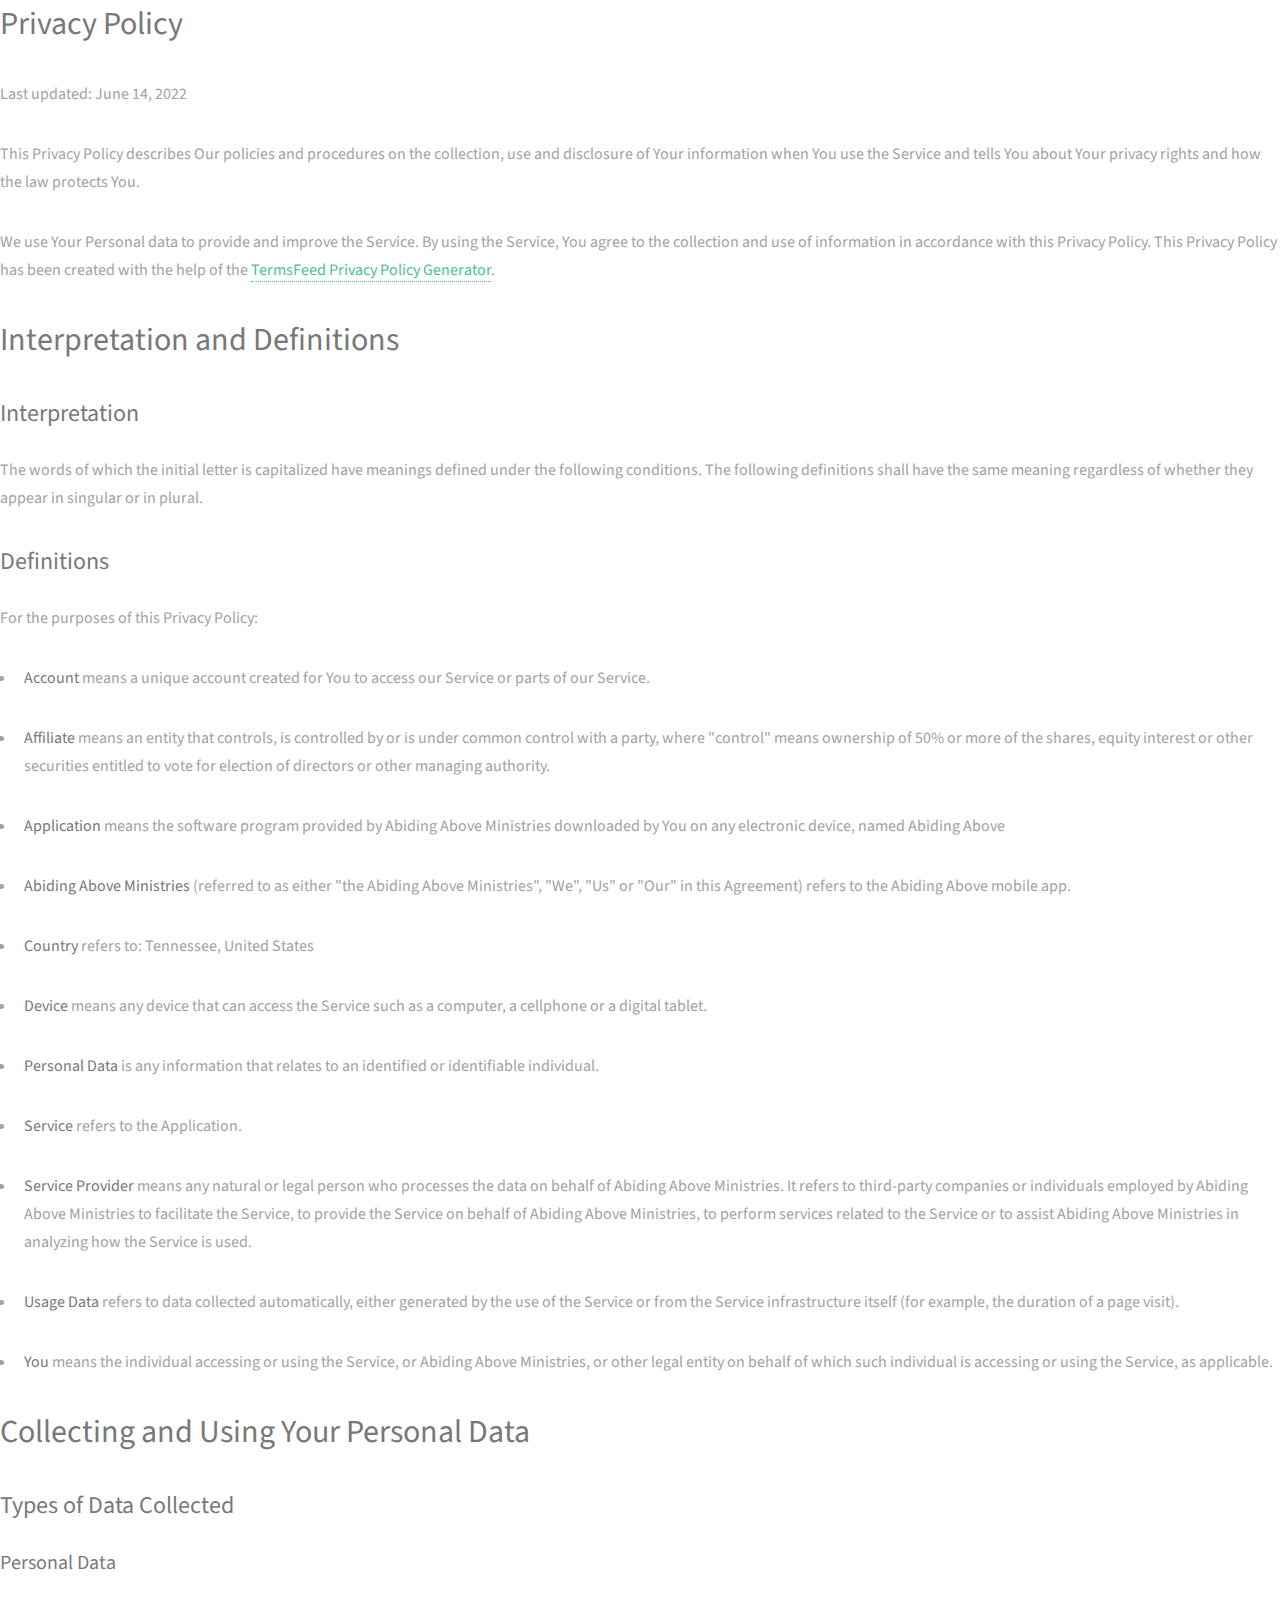
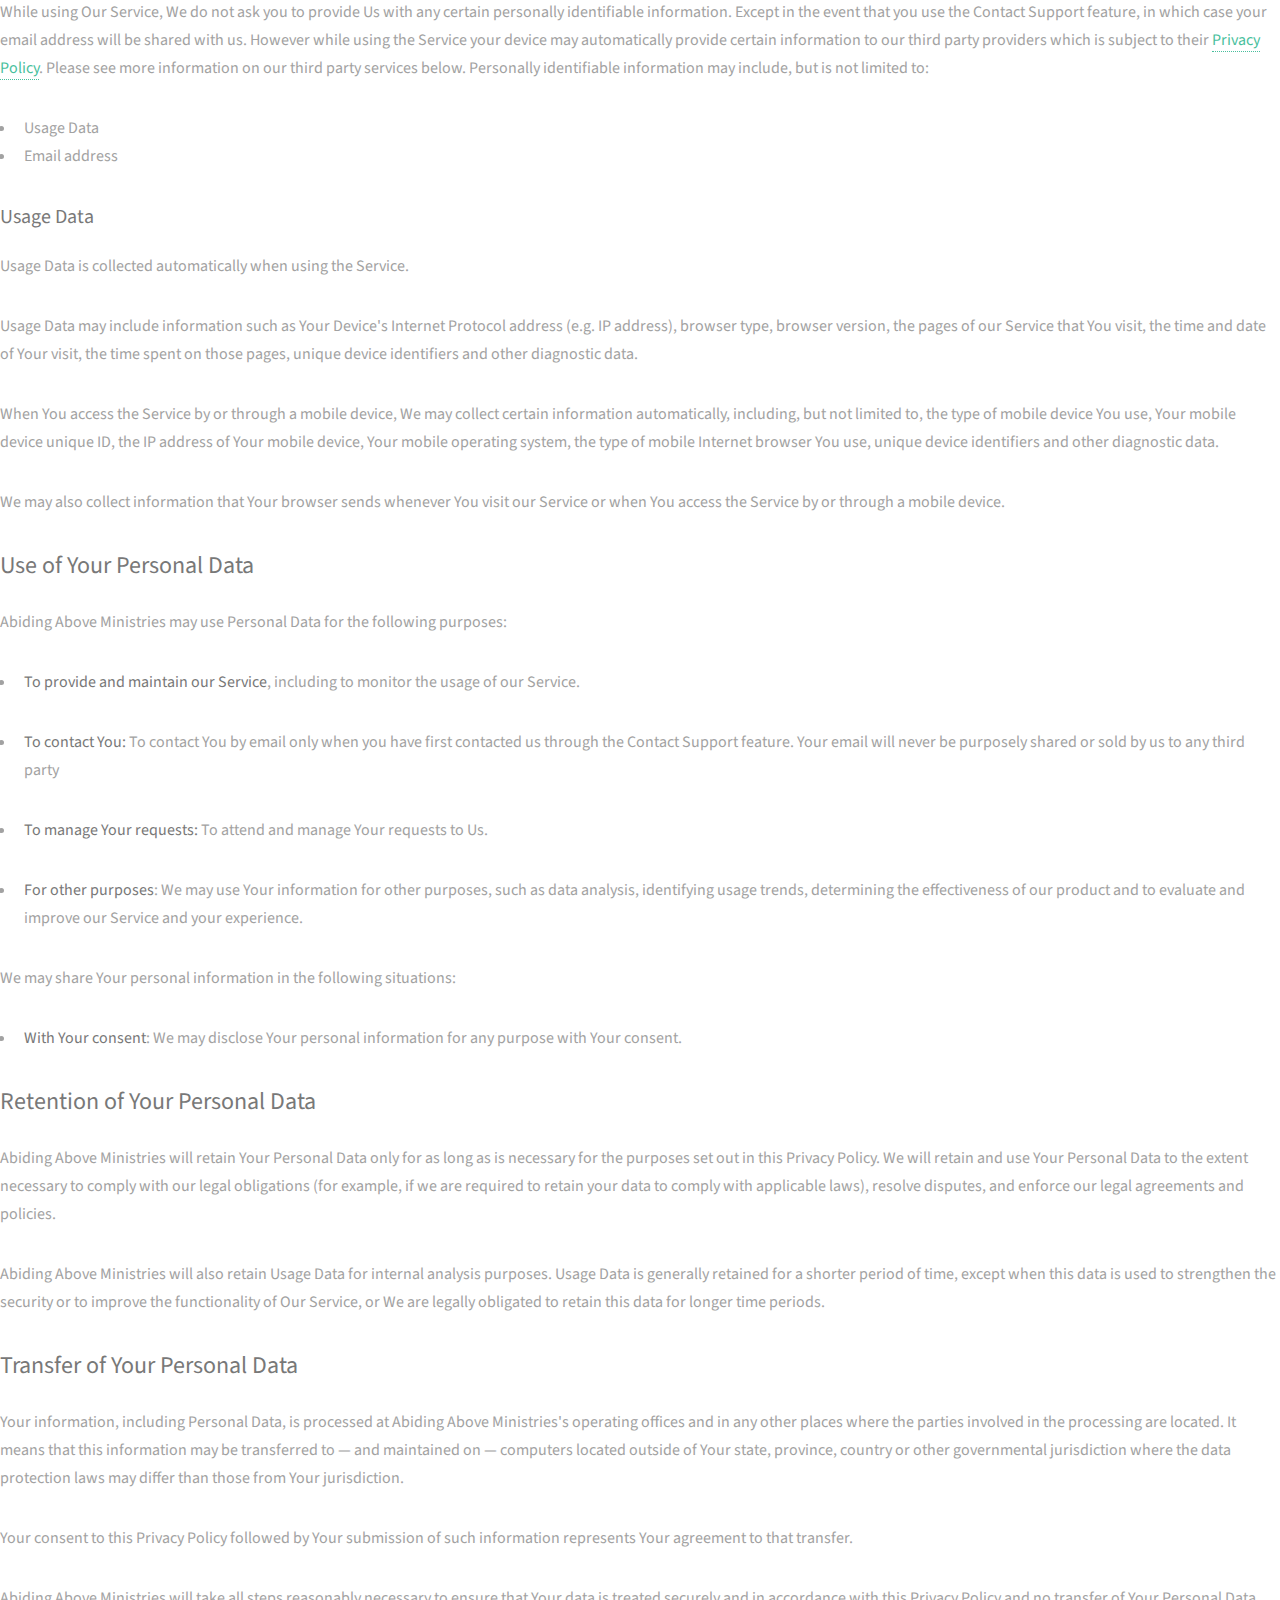
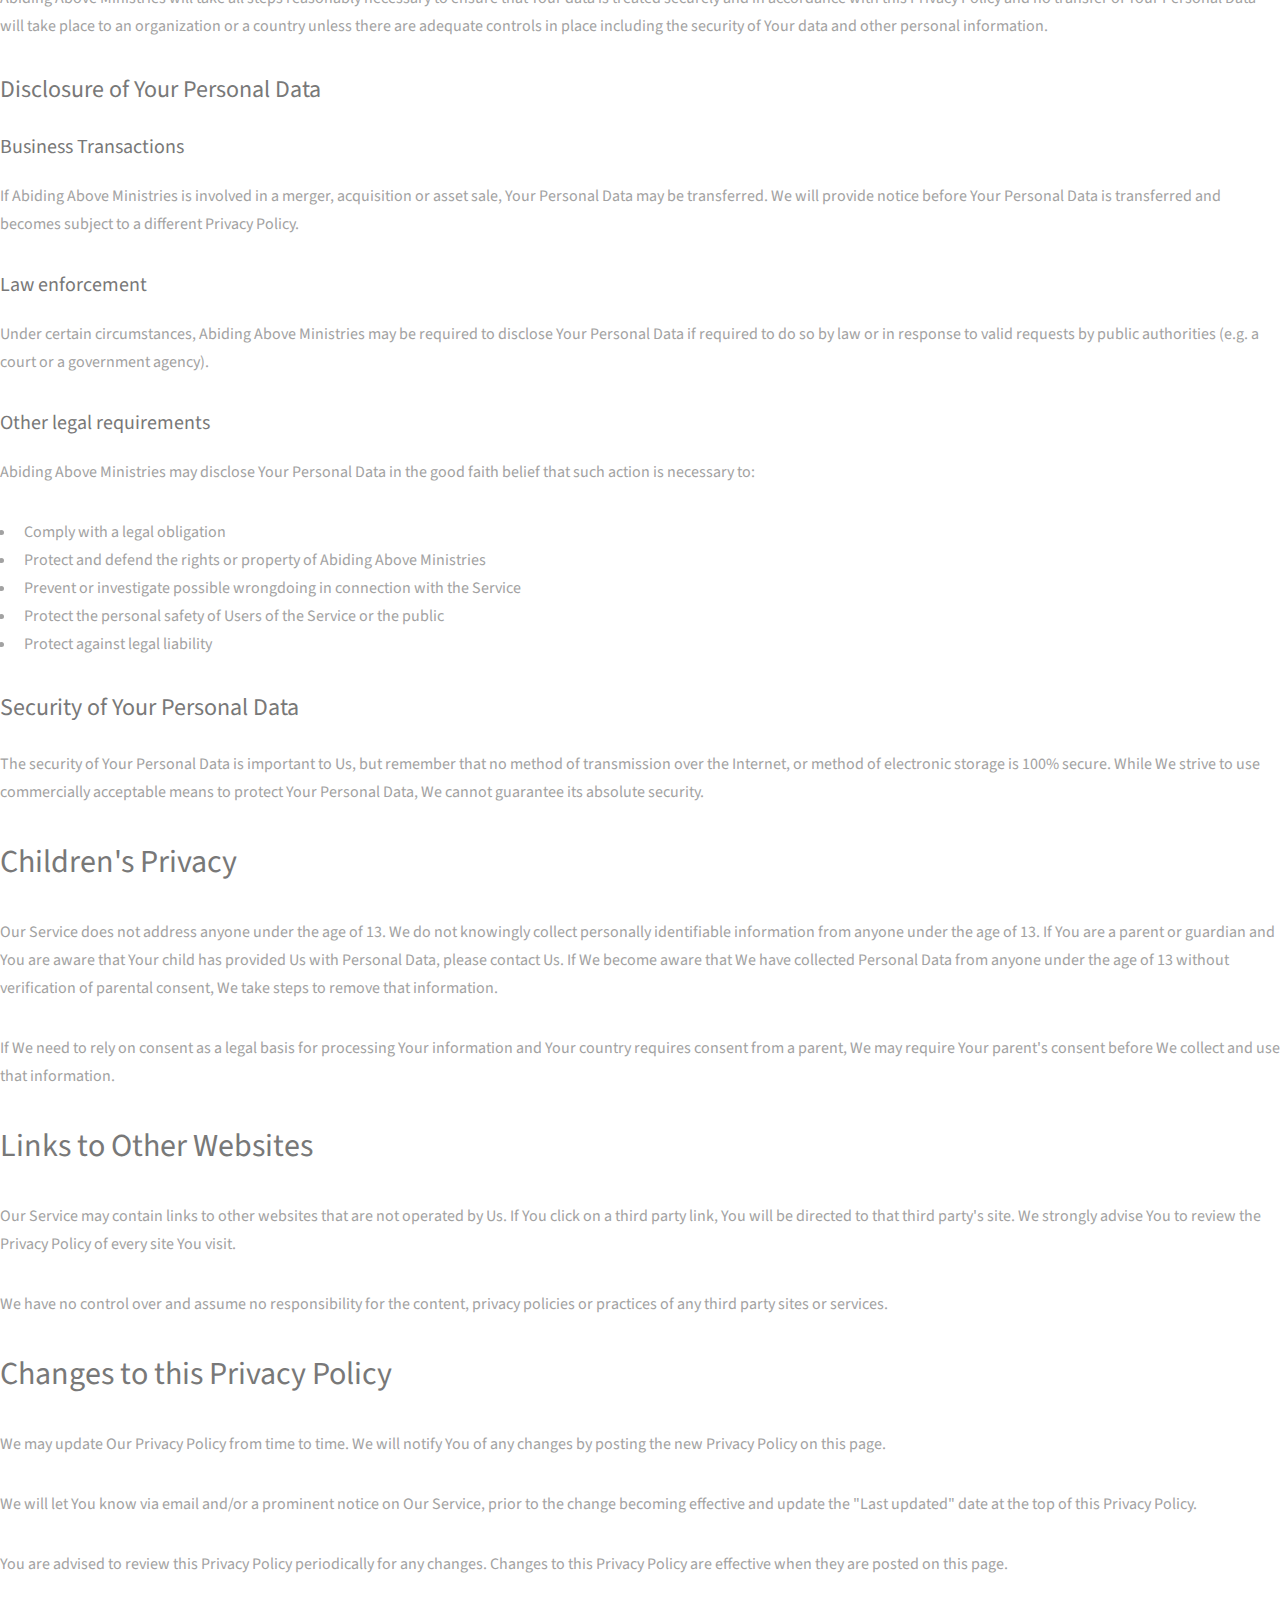
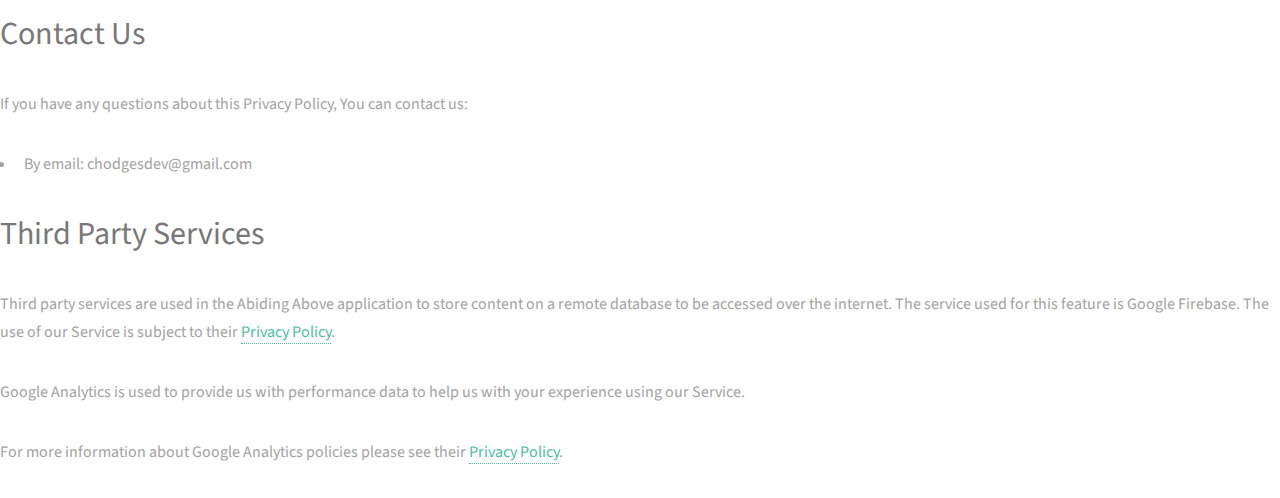
==== commit 45026cb1: "Update Abiding Above Privacy Policy and add links to reach html" ====
--- a/AAPrivacyPolicy.html
+++ b/AAPrivacyPolicy.html
@@ -23,7 +23,7 @@
     <p><strong>Affiliate</strong> means an entity that controls, is controlled by or is under common control with a party, where &quot;control&quot; means ownership of 50% or more of the shares, equity interest or other securities entitled to vote for election of directors or other managing authority.</p>
     </li>
     <li>
-    <p><strong>Application</strong> means the software program provided by the Company downloaded by You on any electronic device, named Abiding Above</p>
+    <p><strong>Application</strong> means the software program provided by Abiding Above Ministries downloaded by You on any electronic device, named Abiding Above</p>
     </li>
     <li>
     <p><strong>Abiding Above Ministries</strong> (referred to as either &quot;the Abiding Above Ministries&quot;, &quot;We&quot;, &quot;Us&quot; or &quot;Our&quot; in this Agreement) refers to the Abiding Above mobile app.</p>
@@ -41,13 +41,13 @@
     <p><strong>Service</strong> refers to the Application.</p>
     </li>
     <li>
-    <p><strong>Service Provider</strong> means any natural or legal person who processes the data on behalf of the Company. It refers to third-party companies or individuals employed by the Company to facilitate the Service, to provide the Service on behalf of the Company, to perform services related to the Service or to assist the Company in analyzing how the Service is used.</p>
+    <p><strong>Service Provider</strong> means any natural or legal person who processes the data on behalf of Abiding Above Ministries. It refers to third-party companies or individuals employed by Abiding Above Ministries to facilitate the Service, to provide the Service on behalf of Abiding Above Ministries, to perform services related to the Service or to assist Abiding Above Ministries in analyzing how the Service is used.</p>
     </li>
     <li>
     <p><strong>Usage Data</strong> refers to data collected automatically, either generated by the use of the Service or from the Service infrastructure itself (for example, the duration of a page visit).</p>
     </li>
     <li>
-    <p><strong>You</strong> means the individual accessing or using the Service, or the company, or other legal entity on behalf of which such individual is accessing or using the Service, as applicable.</p>
+    <p><strong>You</strong> means the individual accessing or using the Service, or Abiding Above Ministries, or other legal entity on behalf of which such individual is accessing or using the Service, as applicable.</p>
     </li>
     </ul>
     <h1>Collecting and Using Your Personal Data</h1>
@@ -64,59 +64,42 @@
     <p>When You access the Service by or through a mobile device, We may collect certain information automatically, including, but not limited to, the type of mobile device You use, Your mobile device unique ID, the IP address of Your mobile device, Your mobile operating system, the type of mobile Internet browser You use, unique device identifiers and other diagnostic data.</p>
     <p>We may also collect information that Your browser sends whenever You visit our Service or when You access the Service by or through a mobile device.</p>
     <h2>Use of Your Personal Data</h2>
-    <p>The Company may use Personal Data for the following purposes:</p>
+    <p>Abiding Above Ministries may use Personal Data for the following purposes:</p>
     <ul>
     <li>
     <p><strong>To provide and maintain our Service</strong>, including to monitor the usage of our Service.</p>
     </li>
     <li>
-    <p><strong>To manage Your Account:</strong> to manage Your registration as a user of the Service. The Personal Data You provide can give You access to different functionalities of the Service that are available to You as a registered user.</p>
-    </li>
-    <li>
-    <p><strong>For the performance of a contract:</strong> the development, compliance and undertaking of the purchase contract for the products, items or services You have purchased or of any other contract with Us through the Service.</p>
-    </li>
-    <li>
-    <p><strong>To contact You:</strong> To contact You by email, telephone calls, SMS, or other equivalent forms of electronic communication, such as a mobile application's push notifications regarding updates or informative communications related to the functionalities, products or contracted services, including the security updates, when necessary or reasonable for their implementation.</p>
-    </li>
-    <li>
-    <p><strong>To provide You</strong> with news, special offers and general information about other goods, services and events which we offer that are similar to those that you have already purchased or enquired about unless You have opted not to receive such information.</p>
+    <p><strong>To contact You:</strong> To contact You by email only when you have first contacted us through the Contact Support feature.  Your email will never be purposely shared or sold by us to any third party</p>
     </li>
     <li>
     <p><strong>To manage Your requests:</strong> To attend and manage Your requests to Us.</p>
     </li>
     <li>
-    <p><strong>For business transfers:</strong> We may use Your information to evaluate or conduct a merger, divestiture, restructuring, reorganization, dissolution, or other sale or transfer of some or all of Our assets, whether as a going concern or as part of bankruptcy, liquidation, or similar proceeding, in which Personal Data held by Us about our Service users is among the assets transferred.</p>
-    </li>
-    <li>
-    <p><strong>For other purposes</strong>: We may use Your information for other purposes, such as data analysis, identifying usage trends, determining the effectiveness of our promotional campaigns and to evaluate and improve our Service, products, services, marketing and your experience.</p>
+    <p><strong>For other purposes</strong>: We may use Your information for other purposes, such as data analysis, identifying usage trends, determining the effectiveness of our product and to evaluate and improve our Service and your experience.</p>
     </li>
     </ul>
     <p>We may share Your personal information in the following situations:</p>
     <ul>
-    <li><strong>With Service Providers:</strong> We may share Your personal information with Service Providers to monitor and analyze the use of our Service, to contact You.</li>
-    <li><strong>For business transfers:</strong> We may share or transfer Your personal information in connection with, or during negotiations of, any merger, sale of Company assets, financing, or acquisition of all or a portion of Our business to another company.</li>
-    <li><strong>With Affiliates:</strong> We may share Your information with Our affiliates, in which case we will require those affiliates to honor this Privacy Policy. Affiliates include Our parent company and any other subsidiaries, joint venture partners or other companies that We control or that are under common control with Us.</li>
-    <li><strong>With business partners:</strong> We may share Your information with Our business partners to offer You certain products, services or promotions.</li>
-    <li><strong>With other users:</strong> when You share personal information or otherwise interact in the public areas with other users, such information may be viewed by all users and may be publicly distributed outside.</li>
-    <li><strong>With Your consent</strong>: We may disclose Your personal information for any other purpose with Your consent.</li>
+    <li><strong>With Your consent</strong>: We may disclose Your personal information for any purpose with Your consent.</li>
     </ul>
     <h2>Retention of Your Personal Data</h2>
-    <p>The Company will retain Your Personal Data only for as long as is necessary for the purposes set out in this Privacy Policy. We will retain and use Your Personal Data to the extent necessary to comply with our legal obligations (for example, if we are required to retain your data to comply with applicable laws), resolve disputes, and enforce our legal agreements and policies.</p>
-    <p>The Company will also retain Usage Data for internal analysis purposes. Usage Data is generally retained for a shorter period of time, except when this data is used to strengthen the security or to improve the functionality of Our Service, or We are legally obligated to retain this data for longer time periods.</p>
+    <p>Abiding Above Ministries will retain Your Personal Data only for as long as is necessary for the purposes set out in this Privacy Policy. We will retain and use Your Personal Data to the extent necessary to comply with our legal obligations (for example, if we are required to retain your data to comply with applicable laws), resolve disputes, and enforce our legal agreements and policies.</p>
+    <p>Abiding Above Ministries will also retain Usage Data for internal analysis purposes. Usage Data is generally retained for a shorter period of time, except when this data is used to strengthen the security or to improve the functionality of Our Service, or We are legally obligated to retain this data for longer time periods.</p>
     <h2>Transfer of Your Personal Data</h2>
-    <p>Your information, including Personal Data, is processed at the Company's operating offices and in any other places where the parties involved in the processing are located. It means that this information may be transferred to — and maintained on — computers located outside of Your state, province, country or other governmental jurisdiction where the data protection laws may differ than those from Your jurisdiction.</p>
+    <p>Your information, including Personal Data, is processed at Abiding Above Ministries's operating offices and in any other places where the parties involved in the processing are located. It means that this information may be transferred to — and maintained on — computers located outside of Your state, province, country or other governmental jurisdiction where the data protection laws may differ than those from Your jurisdiction.</p>
     <p>Your consent to this Privacy Policy followed by Your submission of such information represents Your agreement to that transfer.</p>
-    <p>The Company will take all steps reasonably necessary to ensure that Your data is treated securely and in accordance with this Privacy Policy and no transfer of Your Personal Data will take place to an organization or a country unless there are adequate controls in place including the security of Your data and other personal information.</p>
+    <p>Abiding Above Ministries will take all steps reasonably necessary to ensure that Your data is treated securely and in accordance with this Privacy Policy and no transfer of Your Personal Data will take place to an organization or a country unless there are adequate controls in place including the security of Your data and other personal information.</p>
     <h2>Disclosure of Your Personal Data</h2>
     <h3>Business Transactions</h3>
-    <p>If the Company is involved in a merger, acquisition or asset sale, Your Personal Data may be transferred. We will provide notice before Your Personal Data is transferred and becomes subject to a different Privacy Policy.</p>
+    <p>If Abiding Above Ministries is involved in a merger, acquisition or asset sale, Your Personal Data may be transferred. We will provide notice before Your Personal Data is transferred and becomes subject to a different Privacy Policy.</p>
     <h3>Law enforcement</h3>
-    <p>Under certain circumstances, the Company may be required to disclose Your Personal Data if required to do so by law or in response to valid requests by public authorities (e.g. a court or a government agency).</p>
+    <p>Under certain circumstances, Abiding Above Ministries may be required to disclose Your Personal Data if required to do so by law or in response to valid requests by public authorities (e.g. a court or a government agency).</p>
     <h3>Other legal requirements</h3>
-    <p>The Company may disclose Your Personal Data in the good faith belief that such action is necessary to:</p>
+    <p>Abiding Above Ministries may disclose Your Personal Data in the good faith belief that such action is necessary to:</p>
     <ul>
     <li>Comply with a legal obligation</li>
-    <li>Protect and defend the rights or property of the Company</li>
+    <li>Protect and defend the rights or property of Abiding Above Ministries</li>
     <li>Prevent or investigate possible wrongdoing in connection with the Service</li>
     <li>Protect the personal safety of Users of the Service or the public</li>
     <li>Protect against legal liability</li>
@@ -124,7 +107,7 @@
     <h2>Security of Your Personal Data</h2>
     <p>The security of Your Personal Data is important to Us, but remember that no method of transmission over the Internet, or method of electronic storage is 100% secure. While We strive to use commercially acceptable means to protect Your Personal Data, We cannot guarantee its absolute security.</p>
     <h1>Children's Privacy</h1>
-    <p>Our Service does not address anyone under the age of 13. We do not knowingly collect personally identifiable information from anyone under the age of 13. If You are a parent or guardian and You are aware that Your child has provided Us with Personal Data, please contact Us. If We become aware that We have collected Personal Data from anyone under the age of 13 without verification of parental consent, We take steps to remove that information from Our servers.</p>
+    <p>Our Service does not address anyone under the age of 13. We do not knowingly collect personally identifiable information from anyone under the age of 13. If You are a parent or guardian and You are aware that Your child has provided Us with Personal Data, please contact Us. If We become aware that We have collected Personal Data from anyone under the age of 13 without verification of parental consent, We take steps to remove that information.</p>
     <p>If We need to rely on consent as a legal basis for processing Your information and Your country requires consent from a parent, We may require Your parent's consent before We collect and use that information.</p>
     <h1>Links to Other Websites</h1>
     <p>Our Service may contain links to other websites that are not operated by Us. If You click on a third party link, You will be directed to that third party's site. We strongly advise You to review the Privacy Policy of every site You visit.</p>
@@ -136,6 +119,10 @@
     <h1>Contact Us</h1>
     <p>If you have any questions about this Privacy Policy, You can contact us:</p>
     <ul>
-    <li>By email: <a href="/cdn-cgi/l/email-protection" class="__cf_email__" data-cfemail="6d0e0509020a081e09081b2d0a000c0401430e0200">[email&#160;protected]</a></li>
+    <li>By email: chodgesdev@gmail.com</li>
     </ul><script data-cfasync="false" src="/cdn-cgi/scripts/5c5dd728/cloudflare-static/email-decode.min.js"></script>   
+    <h1>Third Party Services</h1>
+    <p>Third party services are used in the Abiding Above application to store content on a remote database to be accessed over the internet. The service used for this feature is Google Firebase.  The use of our Service is subject to their <a href="https://policies.google.com/privacy" target="_blank">Privacy Policy</a>.</p>
+    <p>Google Analytics is used to provide us with performance data to help us with your experience using our Service. </p>
+    <p>For more information about Google Analytics policies please see their <a href="https://policies.google.com/technologies/partner-sites" target="_blank">Privacy Policy</a>. </p>
 </body>
